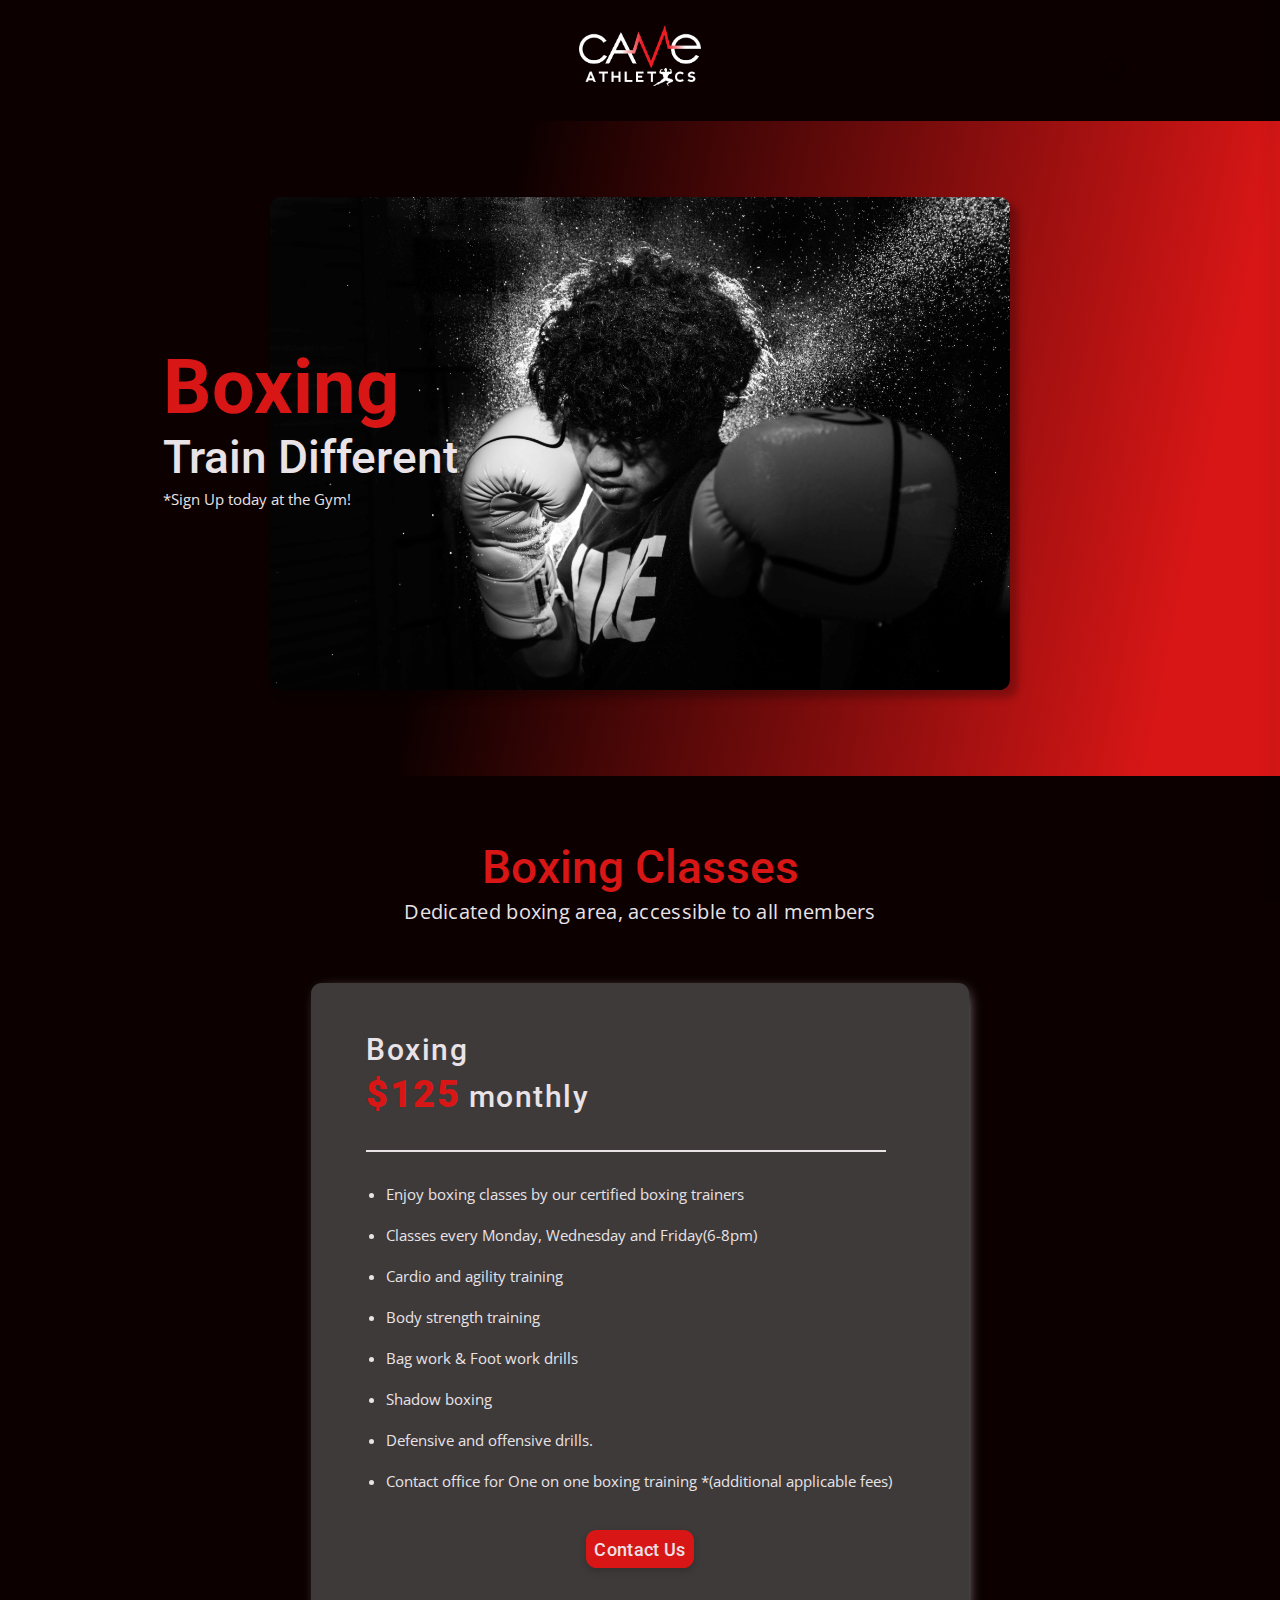
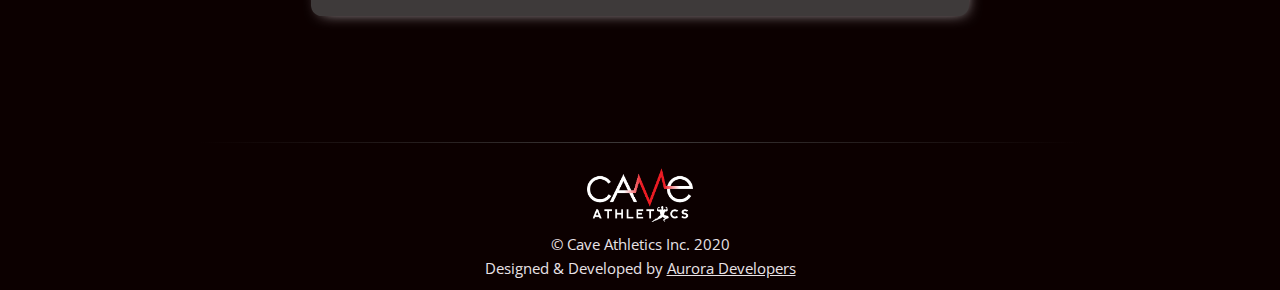
==== boxing.html @ 4abfabfd "Boxing page updated" ====
<!DOCTYPE html>
<html lang="en">
<head>
    <meta charset="UTF-8">
    <meta http-equiv="X-UA-Compatible" content="IE=edge">
    <meta name="viewport" content="width=device-width, initial-scale=1.0">
    <title>Cave Athletics: Boxing</title>
    <link rel="icon" type="image/png" href="./assets/images/logo/icon.png">

    <link rel="stylesheet" href="https://cdnjs.cloudflare.com/ajax/libs/font-awesome/5.15.3/css/all.min.css" integrity="sha512-iBBXm8fW90+nuLcSKlbmrPcLa0OT92xO1BIsZ+ywDWZCvqsWgccV3gFoRBv0z+8dLJgyAHIhR35VZc2oM/gI1w==" crossorigin="anonymous" referrerpolicy="no-referrer" />

    <link rel="stylesheet" href="./utility/main.css">
    <link rel="stylesheet" href="./navbar.css">
    <link rel="stylesheet" href="./footer.css">
    <link rel="stylesheet" href="./boxing.css">
</head>
<body>
    <!-- Navbar -->
    <nav id="navbar" class="navbar-container container container-flex-row container-span-width">
        <div class="logo-image-container container">
            <img src="./assets/images/logo/white_logo.png" alt="Cave Athletics Logo White" onclick="redirectHomePage()">
        </div>
  
        <div class="page-links-container container container-flex-row">
          <a href="/" class="inactive-link">Home</a>
          <a href="/plans.html" class="inactive-link">Plans</a>
          <a href="/personal-training.html" class="inactive-link">Personal Training</a>
          <a href="/boxing.html" class="active-link">Boxing</a>
          <a href="/gallery.html" class="inactive-link">Gallery</a>
          <a href="/contact.html" class="inactive-link">Contact Us</a>
          <a href="/faq.html" class="inactive-link">FAQs</a>
        </div>

        <div class="btn-container container">
            <button class="primary-btn">
                <a href="./plans.html">Sign Up</a>
            </button>
        </div>

        <div id="expand-nav-btn" class="side-nav-open-btn-container container">
            <button onclick="expand_side_nav()">
                <i class="fas fa-bars fa-2x"></i>
            </button>
        </div>
    </nav>

    <div class="sidenav-wrapping-container"></div>
    <div id="sidenav" class="sidenav-container container-flex-column container-span-width">
        <div class="logo-image-container container container-flex-row">
            <img src="./assets/images/logo/black_logo.png" alt="Cave Athletics Logo White">

            <div id="collapse-nav-btn" class="side-nav-close-btn-container container">
                <button onclick="collapse_side_nav()">
                    <i class="fas fa-times fa-lg"></i>
                </button>
            </div>
        </div>
  
        <div class="page-links-container container container-flex-column">
          <a href="/" class="active-link sub-heading text-shadow">Home</a>
          <a href="/plans.html" class="inactive-link sub-heading text-shadow">Plans</a>
          <a href="/personal-training.html" class="inactive-link sub-heading text-shadow">Personal Training</a>
          <a href="/boxing.html" class="inactive-link sub-heading text-shadow">Boxing</a>
          <a href="/gallery.html" class="inactive-link sub-heading text-shadow">Gallery</a>
          <a href="/contact.html" class="inactive-link sub-heading text-shadow">Contact Us</a>
          <a href="/faq.html" class="inactive-link sub-heading text-shadow">FAQs</a>
        </div>

        <div class="btn-container container">
            <button class="primary-btn">
                <a href="./plans.html" class="text-shadow sub-heading">Sign Up Today</a>
            </button>
        </div>
    </div>

    <!-- Main -->
    <main>
        <div class="tag-line-wrapping-container container">
            <div class="tag-line-container container container-parent container-span-width">
                <div class="image-container container">
                    <div class="tag-line container container container-flex-column">
                        <p class="big-heading-1 primary-color-text">Boxing</p>
                        <p class="heading">Train Different</p>
                        <p class="text-sub-heading">*Sign Up today at the Gym!</p>
                    </div>
                    <img src="./assets/images/boxing_1.jpg" alt="Personal Training Image">
                </div>
            </div>
        </div>

        <div class="pricing-container container container-parent container-span-width">
            <div class="heading-container container container-center">
                <p class="heading text-center primary-color-text">Boxing Classes</p>
                <p class="sub-heading text-center">Dedicated boxing area, accessible to all members</p>
            </div>

            <div class="price-container container container-parent container-clr-bg-secondary">
                <div class="heading-container container">
                    <p class="text-heading">Boxing</p>
                    <p class="text-heading">
                        <span class="primary-color-text">$125</span>
                        monthly
                    </p>
                </div>
                
                <hr>

                <div class="benefits-container container">
                    <ul>
                        <li class="text-sub-heading">
                            Enjoy boxing classes by our certified boxing trainers
                        </li>
                        <li class="text-sub-heading">
                            Classes every Monday, Wednesday and Friday(6-8pm)
                        </li>
                        <li class="text-sub-heading">
                            Cardio and agility training
                        </li>
                        <li class="text-sub-heading">
                            Body strength training
                        </li>
                        <li class="text-sub-heading">
                            Bag work & Foot work drills
                        </li>
                        <li class="text-sub-heading">
                            Shadow boxing
                        </li>
                        <li class="text-sub-heading">
                            Defensive and offensive drills.
                        </li>
                        <li class="text-sub-heading">
                            Contact office for One on one boxing training *(additional applicable fees)
                        </li>
                    </ul>
                    <button class="primary-btn">
                        <a href="./contact.html">Contact Us</a>
                    </button>
                </div>
            </div>
        </div>
    </main>

    <!-- Footer -->
    <footer>
        <div class="copyright-container container">
            <hr>
            <div class="logo-image-container container">
                <img src="./assets/images/logo/white_logo.png" alt="Cave Athletics Logo White">
            </div>
            <p class="text-sub-heading">
                © Cave Athletics Inc. 2020
            </p>
            <p class="text-sub-heading">
                Designed & Developed by
                <a href="https://www.auroradevelopers.com/" class="inactive-link" target="_blank">Aurora Developers</a>
            </p>
        </div>
    </footer>

    <!-- Script -->
    <Script></Script>
    <Script src="./navbar.js"></Script>

</body>
</html>
---- utility/main.css ----
/*===========
 Font Imports
===========*/
/* Roboto: Medium(500), Bold(700), Black(900) */
@import url('https://fonts.googleapis.com/css2?family=Roboto:wght@500;700;900&display=swap');

/* Raleway: Regular(400), Medium(500), Semi-bold(600), Bold(700) */
@import url('https://fonts.googleapis.com/css2?family=Raleway:wght@400;500;600;700&display=swap');

/* Open Sans: Light(300), Regular(400), Semi-Bold(600) */
@import url('https://fonts.googleapis.com/css2?family=Open+Sans:wght@300;400;600&display=swap');

/*=============
 Default Styles
=============*/
:root {
    font-size: 1.125em;
}

html {
    scroll-behavior: smooth;
}

*  {
    --clr-primary: #D91616;

    --clr-bg-primary: #0C0000;
    --clr-bg-secondary: #3E3A3A;

    --clr-txt-primary: var(--clr-primary);
    --clr-txt-secondary: #E9E3E7;

    --ff-primary: "Roboto", sans-serif;
    --ff-primary-medium: 500;
    --ff-primary-bold: 700;
    --ff-primary-black: 900;

    --ff-secondary: "Open Sans", serif; 
    --ff-secondary-light: 300;
    --ff-secondary-regular: 400;
    --ff-secondary-semi-bold: 600;

    --ff-nav: "Raleway", sans-serif;
    --ff-nav-regular: 400;
    --ff-nav-medium: 500;
    --ff-nav-semi-bold: 600;
    --ff-nav-bold: 700;

    color: var(--clr-txt-secondary);
}

*,
*::before,
*::after {
    box-sizing: border-box;
}

/* Extra small devices (phones, 250px and up) */
@media only screen and (min-width: 250px) {
    :root {
        font-size: 0.7em;
    }
}

/* Small devices (phones, 360px and up) */
@media only screen and (min-width: 360px) {
    :root {
        /* font-size: 0.59em; */
        font-size: 0.8em;
    }
}

/* Medium devices (tablets, 768px and up) */
@media only screen and (min-width: 768px) {
    :root {
        /* font-size: 0.63em; */
        font-size: 0.85em;
    }
}

/* Medium devices (landscape tablets, 992px and up) */
@media only screen and (min-width: 992px) {
    :root {
        /* font-size: 0.71em; */
        font-size: 0.95em;
    }
}

/* Large devices (laptops/desktops, 1200px and up) */
@media only screen and (min-width: 1200px) {
    :root {
        /* font-size: 0.79em; */
        font-size: 0.95em;
    }
}

/* Large devices (laptops/desktops, 1300px and up) */
@media only screen and (min-width: 1300px) {
    :root {
        /* font-size: 0.85em; */
        font-size: 1em;
    }
}

/* Extra large devices (large laptops and desktops, 1500px and up) */
@media only screen and (min-width: 1500px) {
    :root {
        /* font-size: 0.95em; */
        font-size: 1em;
    }
}

/* Extra large devices (large laptops and desktops, 1900px and up) */
@media only screen and (min-width: 1900px) {
    :root {
        font-size: 1em;
    }
}

/*---
 Tags
---*/
body {
    font-family: var(--ff-primary);
    font-weight: var(--ff-primary-medium);
    font-size: 1.3125rem;
    line-height: 1.6;

    background-color: var(--clr-bg-primary);
}

body,
h1,
h2,
h3,
p {
    margin: 0;
}

a {
    margin: 0.5rem 1.1rem;
    padding: 0.3em 0;
    /* padding-top: 0.3em;
    padding-bottom: 0.3em; */
    text-decoration: none;
}

a.active-link {
    position: relative;
    padding-bottom: 0;
    color: var(--clr-txt-primary);
}
 
a.inactive-link {
    position: relative;
    padding-bottom: 0;
    color: var(--clr-txt-secondary);
}

a.active-link::after,
a.inactive-link::after {
    content: '';
    position: absolute;
    left: 0;
    bottom: 0;
    width: 100%;
    height: 3px;
    border-radius: 3rem;
    background-color: var(--clr-txt-primary);

    transform: scaleX(0);
    transform-origin: right;
    transition: transform 270ms ease-in-out;
}

a.active-link:hover:after,
a.inactive-link:hover::after {
    transform: scaleX(1);
    transform-origin: left;
}

hr { 
    border: 0;
    margin: 5rem auto;
    width: 70%;
    height: 1px; 
    background-image: -webkit-linear-gradient(left, #ffffff, #f0f0f0, #a3a2a2, #f0f0f0, #ffffff);
}

button {
    cursor: pointer;
    height: fit-content;
    height: -moz-fit-content;
    padding: 0.35em;
    
    font-family: var(--ff-primary);
    font-weight: var(--ff-primary-medium);
    font-size: 1.2rem;
    letter-spacing: 0.02rem;
    
    color: var(--clr-txt-secondary);
    background-color: var(--clr-primary);
    
    border-radius: 0.7rem;
    border: 2px solid var(--clr-primary);
    box-shadow: 0 3px 7px rgb(0 0 0 / 20%);

    transition: all 230ms ease-in-out;
}

button a {
    margin: 0;
    padding: 0;
}

button:hover {
    box-shadow: 0 5px 11px rgb(0 0 0 / 30%);
}

@media only screen and (max-width: 400px) {
    button {
        font-size: 1rem;
    }
}

img {
    width: 100%;
    max-width: 100%;
    height: auto;
    max-height: 100%;
}

hr {
    margin: 5rem auto;
    width: 70%;
    height: 1px; 
    background-image: -webkit-linear-gradient(left, var(--clr-bg-primary), var(--clr-bg-secondary), var(--clr-bg-primary));
}

/*-------------
 Custom Classes
-------------*/
.text-shadow {
    text-shadow: 0 3px 7px rgb(0 0 0 / 15%);
}

.text-center {
    text-align: center;
    width: fit-content;
    width: -moz-fit-content;
    margin: auto;
}

.primary-color-text {
    color: var(--clr-primary)!important;
}

.big-heading-1 {
    font-family: var(--ff-primary);
    font-weight: var(--ff-primary-bold);
    font-size: 5rem;
}

.big-heading-2 {
    font-family: var(--ff-primary);
    font-weight: var(--ff-primary-bold);
    font-size: 8rem;
    line-height: 0.75;
}

.heading {
    font-family: var(--ff-primary);
    font-weight: var(--ff-primary-medium);
    font-size: 3rem;
    line-height: 1.2;
}

.sub-heading {
    font-family: var(--ff-secondary);
    font-weight: var(--ff-secondary-regular);
    font-size: 1.3rem;
    letter-spacing: 0.02rem;
    margin-top: 1rem;
}

.text-heading {
    font-family: var(--ff-primary);
    font-weight: var(--ff-primary-medium);
    font-size: 1.5rem;
    letter-spacing: 0.1rem;
    margin: auto;
}

.text-sub-heading {
    font-family: var(--ff-secondary);
    font-weight: var(--ff-secondary-regular);
    font-size: 1rem;
    margin-top: 1.1rem;
    margin-bottom: 1.1rem;
}

.container {
    height: auto;
    padding: 0.5em;
    margin: 0.5rem;
}

.container-parent {
    margin: 3rem 0;
}

@media only screen and (max-width: 768px) {
    .container-parent {
        margin: 1.5rem 0;
    }
}

.container-center {
    width: fit-content;
    width: -moz-fit-content;
    margin: auto;
}

.container-clr-bg-secondary {
    background-color: var(--clr-bg-secondary);
    
    border-radius: 0.7rem;
    box-shadow: 3px 3px 15px -7px var(--clr-txt-secondary);
}

.container-span-width {
    width: min(75%, 100rem);
    margin-right: auto!important;
    margin-left: auto!important;
}

@media only screen and (max-width: 1200px) {
    .container-span-width {
        width: min(85%, 100rem);
    }
}

@media only screen and (max-width: 768px) {
    .container-span-width {
        width: min(95%, 100rem);
    }
}

.container-flex-row {
    display: flex;
    flex-direction: row;
    justify-content: space-around;
    align-items: flex-start;
}

.container-flex-column {
    display: flex;
    flex-direction: column;
    justify-content: center;
    align-items: flex-start;
}

.container-grid {
    display: grid;
    place-items: center;
    justify-content: space-around;
    grid-template-columns: 50% 50%;
    grid-template-rows: auto auto auto auto;
    column-gap: 2.5rem;
    row-gap: 3rem;
}

.primary_color_gradient_text {
    background: linear-gradient(to left, var(--clr-primary), var(--clr-txt-secondary));
    -webkit-background-clip: text;
    -webkit-text-fill-color: transparent;
}

.primary-btn {
    color: var(--clr-txt-secondary);
    background: var(--clr-primary);
    border-color: var(--clr-primary);
}

.secondary-btn {
    color: var(--clr-txt-secondary);
    background: var(--clr-bg-secondary);
    border-color: var(--clr-bg-secondary);
}
---- navbar.css ----
/*==============
Nabar Container
==============*/
.navbar-container {
    position: relative;

    padding-top: 0;
    padding-bottom: 0;
    margin: 0.5rem 0;
    justify-content: space-between;
    align-items: center;
    height: auto;

    transition: height 400ms ease-in-out;
}

.navbar-container .logo-image-container {
    width: 11%;
}

.navbar-container .page-links-container a {
    width: max-content;
}

.navbar-container .page-links-container a,
.sidenav-container .page-links-container a {
    font-family: var(--ff-nav);
    font-weight: var(--ff-nav-semi-bold);
}

.navbar-container .btn-container button > a,
.sidenav-container .btn-container button > a {
    font-family: var(--ff-nav);
    font-weight: var(--ff-nav-bold);
}

.navbar-container .side-nav-open-btn-container {
    position: absolute;
    right: 0;
}

.navbar-container .side-nav-open-btn-container,
.navbar-container .side-nav-close-btn-container {
    display: none;
    margin-left: 0;
    margin-right: 0;
    padding-left: 0;
    padding-right: 0;
}

.navbar-container .side-nav-open-btn-container button {
    background-color: transparent;
    border: none;
}

@media only screen and (max-width: 1550px) {
    .navbar-container .btn-container {
        display: none;
    }
}

@media only screen and (max-width: 1350px) {
    .navbar-container .page-links-container {
        display: none;
    }
    .navbar-container .logo-image-container {
        width: 15%;
        margin-left: auto;
        margin-right: auto;
    }
    .navbar-container .side-nav-open-btn-container {
        display: block;
    }
}

@media only screen and (max-width: 1024px) {
    .navbar-container .logo-image-container {
        width: 17%;
    }
}

@media only screen and (max-width: 768px) {
    .navbar-container .logo-image-container {
        width: 20%;
    }
}

@media only screen and (max-width: 550px) {
    .navbar-container .logo-image-container {
        width: 25%;
    }
}

@media only screen and (max-width: 411px) {
    .navbar-container .logo-image-container {
        width: 33%;
    }
}

/*===============
Sidenav Container
===============*/
.sidenav-wrapping-container {
    height: 100%;
    width: 0;
    position: fixed;
    z-index: 1;
    top: 0;
    right: 0;

    background-color: var(--clr-txt-primary);
    transition: all 0.5s;
}

.sidenav-container {
    height: 100%;
    width: 0;
    position: fixed;
    z-index: 1;
    top: 0;
    right: 0;

    align-items: flex-start;
    justify-content: flex-start;

    background-color: var(--clr-txt-secondary);
    box-shadow: -7px -7px 13px 1px rgb(0 0 0 / 30%);
    transition: all 0.7s;
}

.sidenav-container .logo-image-container {
    justify-content: space-between;
    align-items: center;
    margin-left: 1.55rem;
    margin-right: 1.55rem;
}

.sidenav-container .logo-image-container img {
    width: 20%;
}

.sidenav-container .side-nav-close-btn-container {
    margin-left: 0;
    margin-right: 0;
    padding-left: 0;
    padding-right: 0;
}

.sidenav-container .side-nav-close-btn-container button {
    border-radius: 0.5rem;
}

.sidenav-container .page-links-container {
    justify-content: space-evenly;
}

.sidenav-container .page-links-container a {
    width: max-content;
    color: var(--clr-bg-secondary);
    font-family: var(--ff-primary);
    font-weight: var(--ff-primary-bold);
}

.sidenav-container .page-links-container a,
.sidenav-container .page-links-container a.sub-heading {
    margin-top: 0.3rem;
    margin-bottom: 0.3rem;
}

.sidenav-container .btn-container {
    margin: 1rem;
    margin-top: 0;
}

.sidenav-container .btn-container button {
    width: max-content;
}

.sidenav-container .btn-container button a {
    font-family: var(--ff-primary);
}

@media only screen and (max-width: 1350px) {
    .sidenav-container .logo-image-container img {
        width: 15%;
    }
}

@media only screen and (max-width: 1024px) {
    .sidenav-container .logo-image-container img {
        width: 17%;
    }
}

@media only screen and (max-width: 768px) {
    .sidenav-container .logo-image-container img {
        width: 20%;
    }
}

@media only screen and (max-width: 550px) {
    .sidenav-container .logo-image-container img {
        width: 25%;
    }
}

@media only screen and (max-width: 411px) {
    .sidenav-container .logo-image-container img {
        width: 33%;
    }
}
---- footer.css ----
/*==================
Copy Right Container
==================*/
.copyright-container {
    width: fit-content;
    width: -moz-fit-content;
    margin: auto;
}

.copyright-container hr {
    margin-top: 1rem;
    margin-bottom: 1rem;
}

.copyright-container .logo-image-container,
.copyright-container p {
    width: fit-content;
    width: -moz-fit-content;
    margin: auto;
}

.copyright-container .logo-image-container {
    width: 10%;
    margin: auto;
    padding-bottom: 0;
}

.copyright-container p a{
    margin-left: 0;
    margin-right: 0;
    text-decoration: underline;
}

.copyright-container p a:hover{
    text-decoration: none;
}

.copyright-container p a::after{
    height: 1px;
}

@media only screen and (max-width: 1024px) {
    .copyright-container .logo-image-container {
        width: 15%;
    }
}

@media only screen and (max-width: 768px) {
    .copyright-container .logo-image-container {
        width: 20%;
    }
}

@media only screen and (max-width: 550px) {
    .copyright-container .logo-image-container {
        width: 23%;
    }
}

@media only screen and (max-width: 411px) {
    .copyright-container .logo-image-container {
        width: 27%;
    }
}
---- boxing.css ----
/*================
Tag Line Container
================*/
.tag-line-wrapping-container {
    background: linear-gradient(101.77deg, var(--clr-bg-primary) 37%, var(--clr-primary)90.9%);
    background-blend-mode: screen;

    margin-left: 0;
    margin-right: 0;
}

.tag-line-container .image-container {
    position: relative;
    width: 80%;
    padding-left: 0;
    padding-right: 0;
    margin: 0 auto;
}

.tag-line-container .image-container img {
    width: 100%;
    border-radius: 0.7rem;
    box-shadow: 7px 7px 7px 1px rgba(0, 0, 0, 0.25);
}

.tag-line-container .tag-line {
    position: absolute;
    left: -14.5%;
    top: 35%;
    margin: 0;
    padding: 0;
}

.tag-line-container .tag-line .big-heading-1 {
    line-height: 1.15;
}

.tag-line-container .tag-line .text-sub-heading {
    margin-top: 0.1rem;
}

.tag-line-container .tag-line .btn-container {
    margin: 1rem 0;
    padding-left: 0;
    padding-right: 0;
}

.tag-line-container .tag-line .btn-container button {
    margin-right: 1.3rem;
}

@media only screen and (max-width: 1500px) {
    .tag-line-container .image-container .tag-line {
        top: 30%
    }
}

@media only screen and (max-width: 1200px) {
    .tag-line-wrapping-container {
        background: linear-gradient(101.77deg, var(--clr-bg-primary) 30%, var(--clr-primary)95.9%);
    }

    .tag-line-container .image-container .tag-line .big-heading-1 {
        font-size: 3.9rem;
    }

    .tag-line-container .image-container .tag-line .big-heading-2 {
        font-size: 6.3rem;
    }
}

@media only screen and (max-width: 1024px) {
    .tag-line-container .image-container .tag-line {
        top: 27%
    }

    .tag-line-container .image-container {
        position: static;
    }

    .tag-line-container .tag-line {
        position: static;
        left: 0;
        margin: 0.5rem;
        padding: 0.5em;
    }
}

@media only screen and (max-width: 768px) {   
    .tag-line-wrapping-container {
        background: linear-gradient(101.77deg, var(--clr-bg-primary) 30%, var(--clr-primary)100.9%);
    }

    .tag-line-container .image-container {
        width: 90%;
    }

    .tag-line-container .image-container .tag-line {
        left: 5%;
    }
}

@media only screen and (max-width: 550px) {
    .tag-line-container .tag-line .big-heading-1 {
        font-size: 3.7rem;
    }

    .tag-line-container .tag-line .big-heading-2 {
        font-size: 6.1rem;
    }

    .tag-line-container .tag-line .heading {
        font-size: 2.5rem;
    }
 }

/*===============
Pricing Container
===============*/
.pricing-container .heading-container .sub-heading {
    margin-top: 0;
}

.pricing-container .price-container {
    width: 60%;
    padding: 2em;
    margin-left: auto;
    margin-right: auto;
}

.pricing-container .price-container .heading-container .text-heading {
    font-size: 2rem;
    line-height: 1.3;
}

.pricing-container .price-container .heading-container .text-heading .primary-color-text {
    font-size: 2.5rem;
    font-weight: var(--ff-primary-black);
}

.pricing-container .price-container hr {
    width: 90%;
    height: 2.1px;
    background-image: none;
    margin: 2rem 1rem;
    background-color: var(--clr-txt-secondary);
}

.pricing-container .price-container .heading-container,
.pricing-container .price-container .benefits-container {
    margin-left: 1rem;
    margin-right: 1rem;
    padding: 0;
}

.pricing-container .price-container .benefits-container ul {
    padding: 1em;
    padding-top: 0;
    margin: 0;
}

.pricing-container .price-container .primary-btn {
    display: block;
    margin-left: auto;
    margin-right: auto;
}

@media only screen and (max-width: 1500px) {   
    .pricing-container .price-container {
        width: 70%;
    }
}

@media only screen and (max-width: 1024px) {   
    .pricing-container .price-container {
        width: 80%;
        padding: 1em;
    }
}

@media only screen and (max-width: 768px) {   
    .pricing-container .price-container {
        width: 90%;
    }

    .price-container .price-container .benefits-container ul {
        padding-left: 0.75em;
        padding-right: 0.75em;
    }
}

@media only screen and (max-width: 411px) {   
    .price-container .price-container .benefits-container ul {
        padding-left: 0.5em;
        padding-right: 0.5em;
    }
}
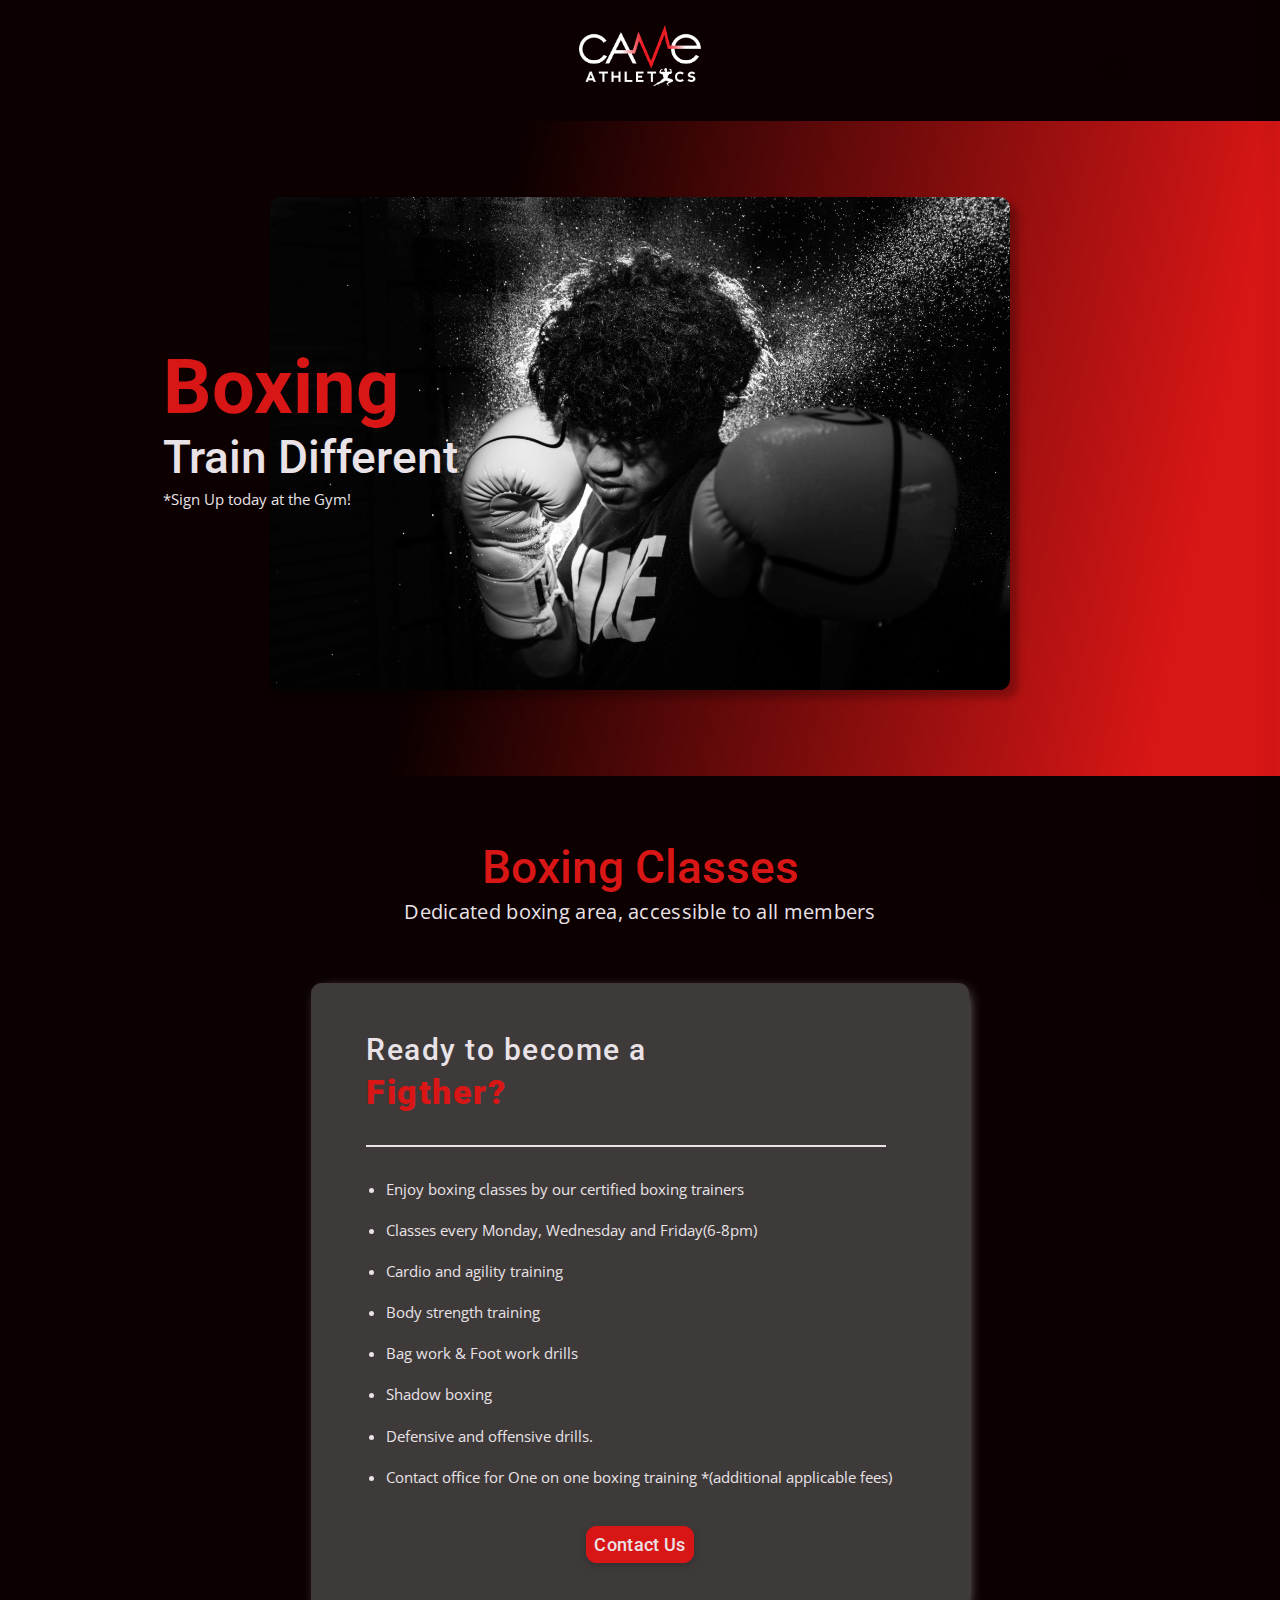
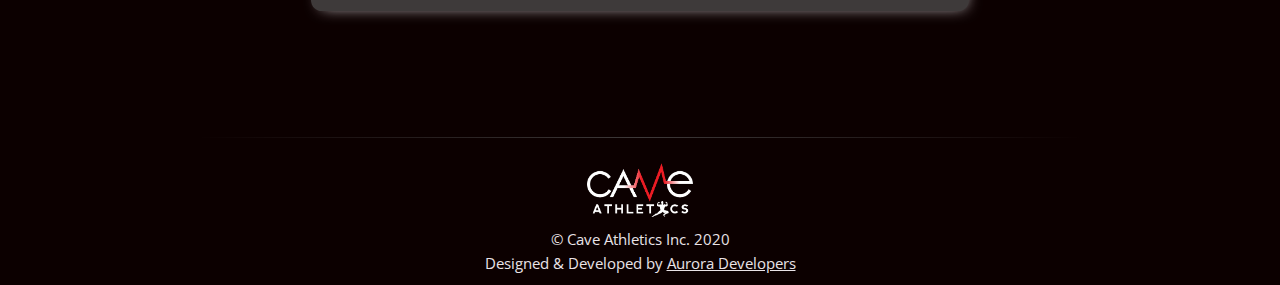
==== commit d68461ec: "Meta Tags updated for SEO. Boxing page price container refactored to remove price." ====
--- a/boxing.html
+++ b/boxing.html
@@ -4,6 +4,9 @@
     <meta charset="UTF-8">
     <meta http-equiv="X-UA-Compatible" content="IE=edge">
     <meta name="viewport" content="width=device-width, initial-scale=1.0">
+    <meta name="description" content="Enjoy Boxing Classes by our Certified Boxing Trainers">
+    <meta name="keywords" content="24/7 Gym, Gym in Delta, Gym near me, Gym, Best Gym, Best gym equipment">
+    <meta name=”robots” content="index, follow">
     <title>Cave Athletics: Boxing</title>
     <link rel="icon" type="image/png" href="./assets/images/logo/icon.png">
 
@@ -96,10 +99,9 @@
 
             <div class="price-container container container-parent container-clr-bg-secondary">
                 <div class="heading-container container">
-                    <p class="text-heading">Boxing</p>
+                    <p class="text-heading">Ready to become a</p>
                     <p class="text-heading">
-                        <span class="primary-color-text">$125</span>
-                        monthly
+                        <span class="primary-color-text">Figther?</span>
                     </p>
                 </div>
                 
--- a/boxing.css
+++ b/boxing.css
@@ -134,7 +134,7 @@
 }
 
 .pricing-container .price-container .heading-container .text-heading .primary-color-text {
-    font-size: 2.5rem;
+    font-size: 2.25rem;
     font-weight: var(--ff-primary-black);
 }
 
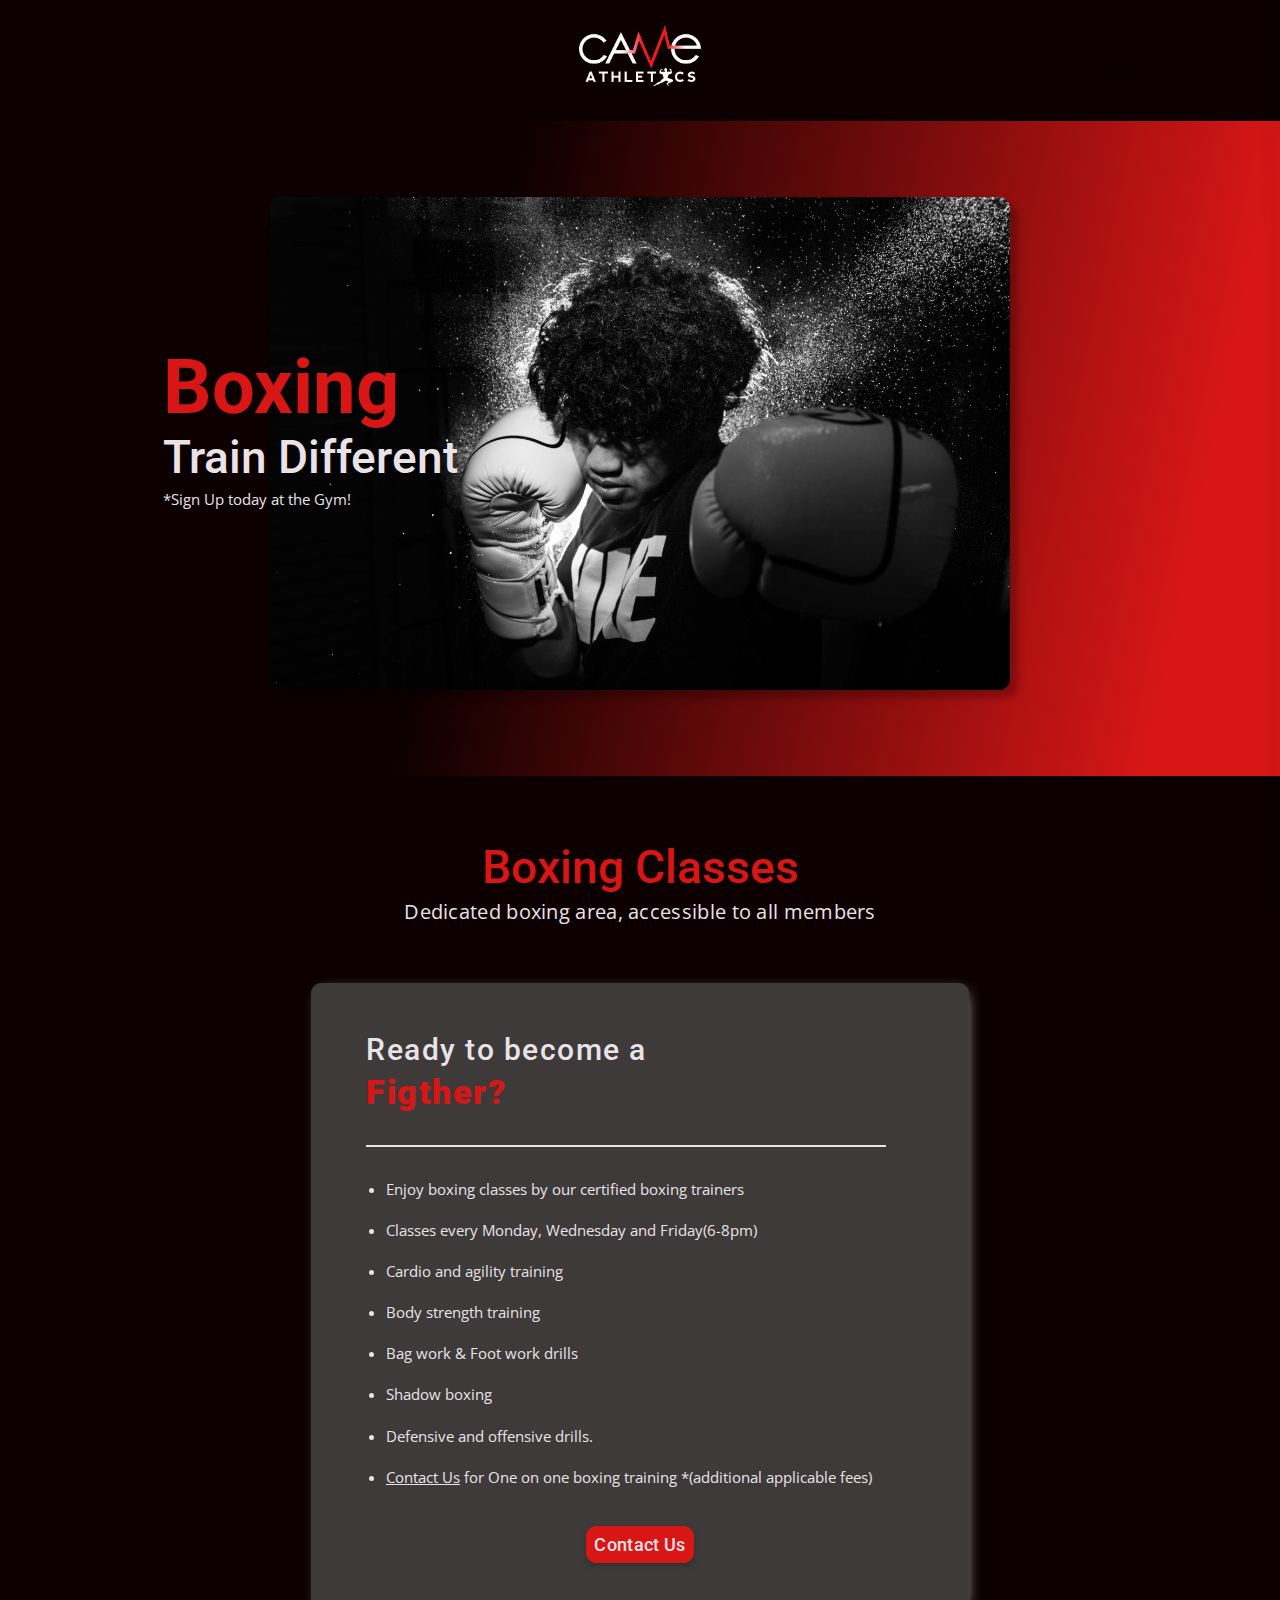
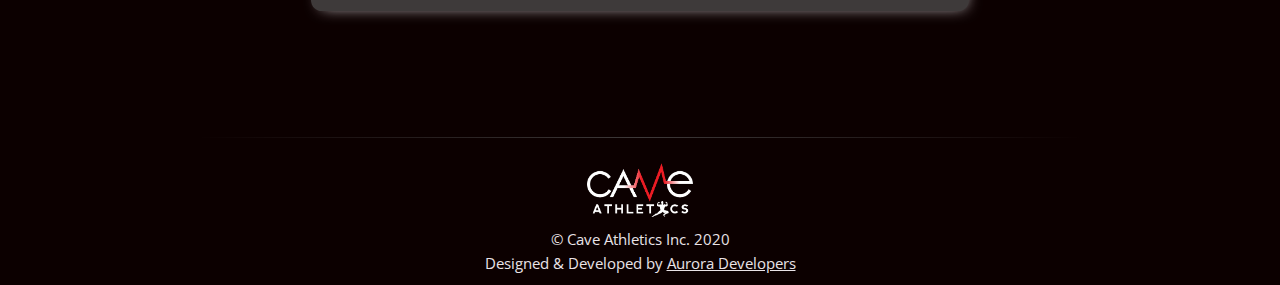
==== commit a8b3943f: "Boxing page contact us page link added" ====
--- a/boxing.html
+++ b/boxing.html
@@ -131,7 +131,8 @@
                             Defensive and offensive drills.
                         </li>
                         <li class="text-sub-heading">
-                            Contact office for One on one boxing training *(additional applicable fees)
+                            <a href="./contact.html">Contact Us</a>
+                            for One on one boxing training *(additional applicable fees)
                         </li>
                     </ul>
                     <button class="primary-btn">
--- a/boxing.css
+++ b/boxing.css
@@ -159,6 +159,11 @@
     margin: 0;
 }
 
+.pricing-container .price-container .benefits-container ul li.text-sub-heading a {
+    margin: 0;
+    text-decoration: underline;
+}
+
 .pricing-container .price-container .primary-btn {
     display: block;
     margin-left: auto;
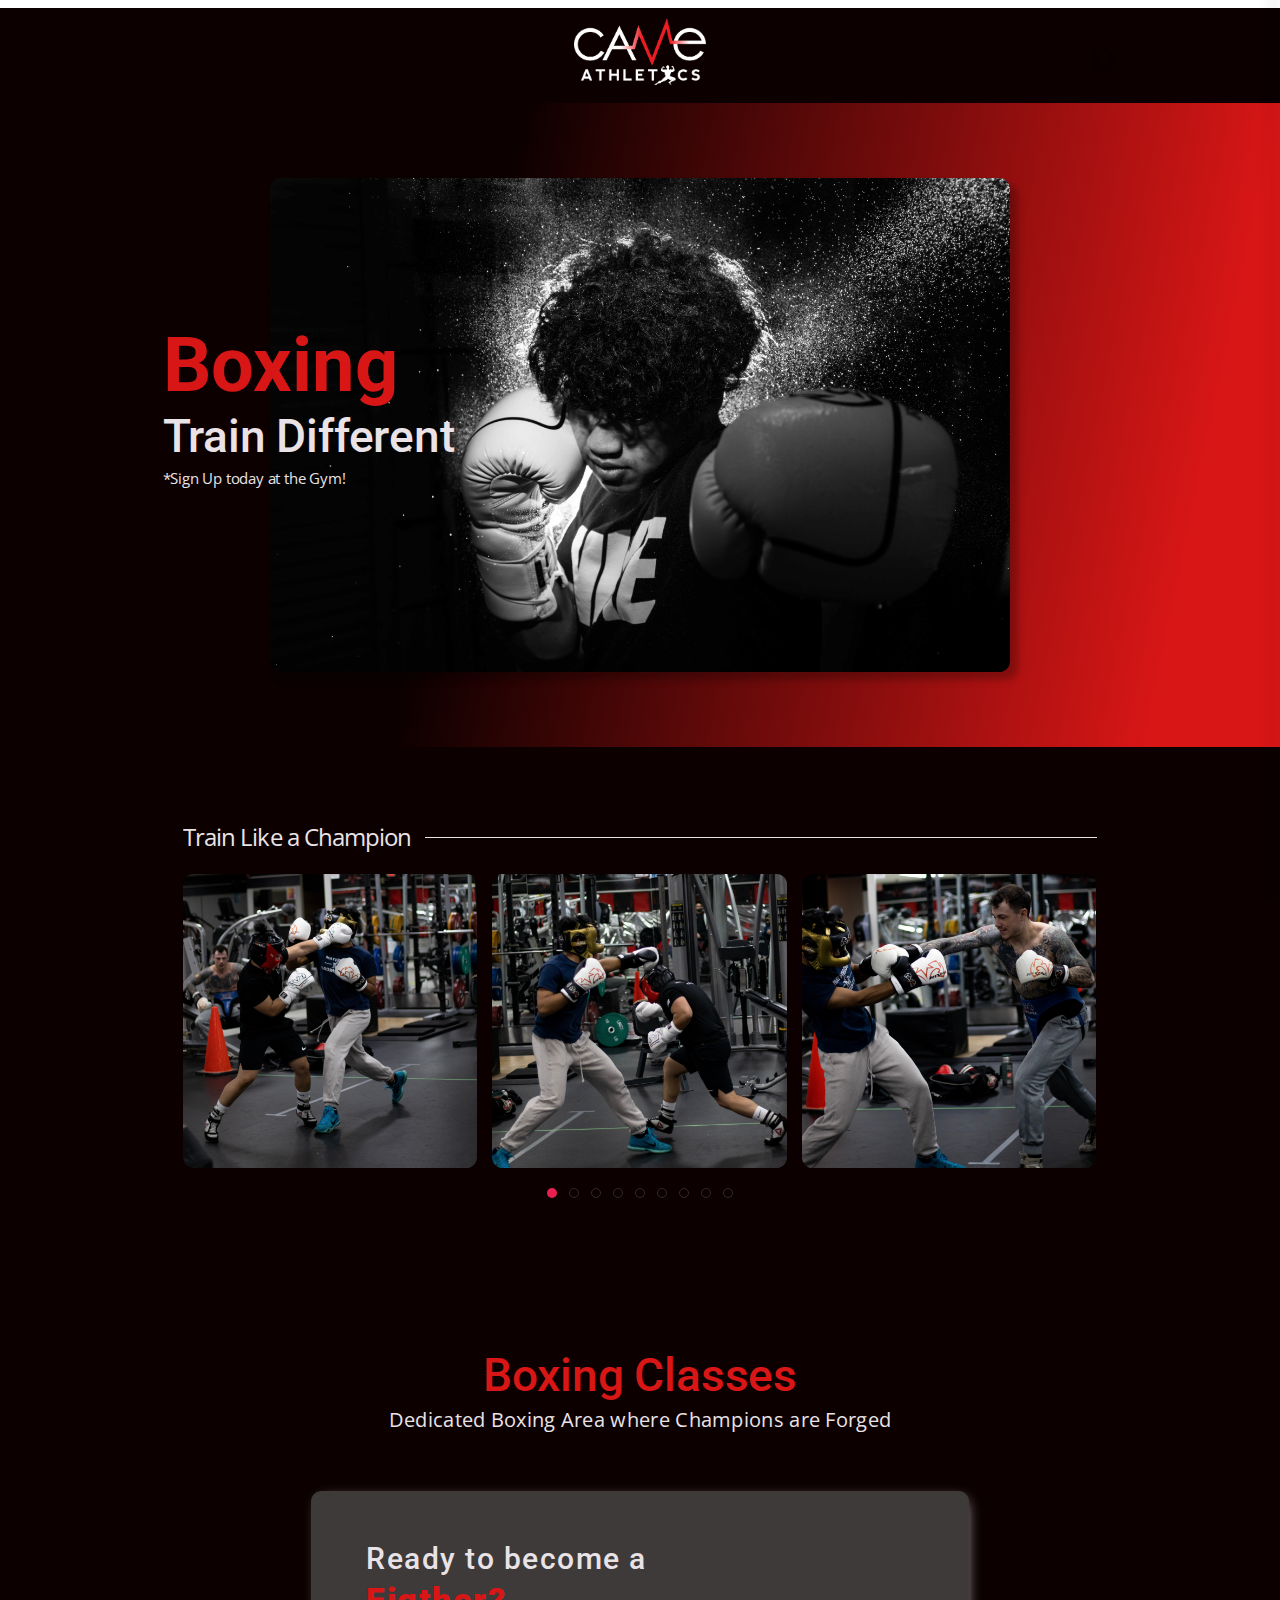
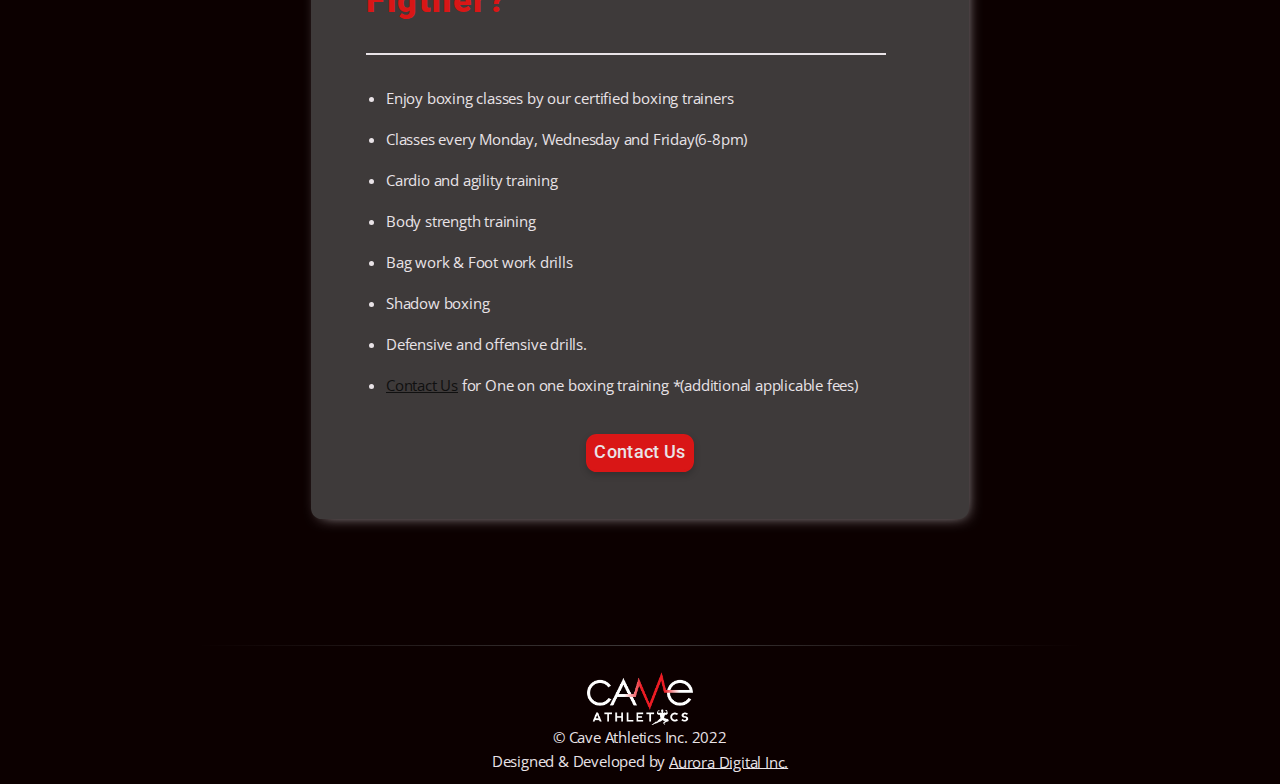
==== commit 29689f9a: "Cave store now in production" ====
--- a/boxing.html
+++ b/boxing.html
@@ -7,10 +7,18 @@
     <meta name="description" content="Enjoy Boxing Classes by our Certified Boxing Trainers">
     <meta name="keywords" content="24/7 Gym, Gym in Delta, Gym near me, Gym, Best Gym, Best gym equipment">
     <meta name=”robots” content="index, follow">
-    <title>Cave Athletics: Boxing</title>
+    <title>Cave Athletics | Boxing</title>
     <link rel="icon" type="image/png" href="./assets/images/logo/icon.png">
 
     <link rel="stylesheet" href="https://cdnjs.cloudflare.com/ajax/libs/font-awesome/5.15.3/css/all.min.css" integrity="sha512-iBBXm8fW90+nuLcSKlbmrPcLa0OT92xO1BIsZ+ywDWZCvqsWgccV3gFoRBv0z+8dLJgyAHIhR35VZc2oM/gI1w==" crossorigin="anonymous" referrerpolicy="no-referrer" />
+
+    <link rel="stylesheet" href="./utility/boxing-carousel/css/normalize.min.css" />
+    <link rel="stylesheet" href="./utility/boxing-carousel/css/pr.animation.css" />
+    <link rel="stylesheet" href="./utility/boxing-carousel/css/owl.carousel.min.css" />
+    <link rel="stylesheet" href="./utility/boxing-carousel/css/uikit.min.css" />
+    <link rel="stylesheet" href="./utility/boxing-carousel/css/fonts.css" />
+    <link rel="stylesheet" href="./utility/boxing-carousel/css/pixeicons.css" />
+    <link rel="stylesheet" href="./utility/boxing-carousel/css/style.css" />
 
     <link rel="stylesheet" href="./utility/main.css">
     <link rel="stylesheet" href="./navbar.css">
@@ -26,12 +34,13 @@
   
         <div class="page-links-container container container-flex-row">
           <a href="/" class="inactive-link">Home</a>
-          <a href="/plans.html" class="inactive-link">Plans</a>
+          <!-- <a href="/plans.html" class="inactive-link">Plans</a> -->
           <a href="/personal-training.html" class="inactive-link">Personal Training</a>
           <a href="/boxing.html" class="active-link">Boxing</a>
           <a href="/gallery.html" class="inactive-link">Gallery</a>
           <a href="/contact.html" class="inactive-link">Contact Us</a>
           <a href="/faq.html" class="inactive-link">FAQs</a>
+          <a href="/store.html" class="inactive-link">Store</a>
         </div>
 
         <div class="btn-container container">
@@ -61,12 +70,13 @@
   
         <div class="page-links-container container container-flex-column">
           <a href="/" class="active-link sub-heading text-shadow">Home</a>
-          <a href="/plans.html" class="inactive-link sub-heading text-shadow">Plans</a>
+          <!-- <a href="/plans.html" class="inactive-link sub-heading text-shadow">Plans</a> -->
           <a href="/personal-training.html" class="inactive-link sub-heading text-shadow">Personal Training</a>
           <a href="/boxing.html" class="inactive-link sub-heading text-shadow">Boxing</a>
           <a href="/gallery.html" class="inactive-link sub-heading text-shadow">Gallery</a>
           <a href="/contact.html" class="inactive-link sub-heading text-shadow">Contact Us</a>
           <a href="/faq.html" class="inactive-link sub-heading text-shadow">FAQs</a>
+          <a href="/store.html" class="inactive-link sub-heading text-shadow">Store</a>
         </div>
 
         <div class="btn-container container">
@@ -86,7 +96,49 @@
                         <p class="heading">Train Different</p>
                         <p class="text-sub-heading">*Sign Up today at the Gym!</p>
                     </div>
-                    <img src="./assets/images/boxing_1.jpg" alt="Personal Training Image">
+                    <img src="./assets/images/boxing/boxing-tag-line-img.jpg" alt="Personal Training Image">
+                </div>
+            </div>
+        </div>
+
+        <div class="carousel-wrapping-container container">
+            <div class="carousel-container container container-parent container-span-width">
+                <h5 id="carousel" class="uk-heading-line uk-h4"><span>Train Like a Champion</span></h5>
+                <div data-uk-slider="">
+                    <div class="uk-position-relative uk-visible-toggle uk-light">
+                        <ul class="uk-slider-items uk-grid uk-grid-small uk-child-width-1-3@s">
+                            <li>
+                                <div class="image pr__image__cover pr__ratio__square" data-src="assets/images/boxing/1.jpg" data-uk-img=""></div>
+                            </li>
+                            <li>
+                                <div class="image pr__image__cover pr__ratio__square" data-src="assets/images/boxing/2.jpg" data-uk-img=""></div>
+                            </li>
+                            <li>
+                                <div class="image pr__image__cover pr__ratio__square" data-src="assets/images/boxing/3.jpg" data-uk-img=""></div>
+                            </li>
+                            <li>
+                                <div class="image pr__image__cover pr__ratio__square" data-src="assets/images/boxing/4.jpg" data-uk-img=""></div>
+                            </li>
+                            <li>
+                                <div class="image pr__image__cover pr__ratio__square" data-src="assets/images/boxing/5.jpg" data-uk-img=""></div>
+                            </li>
+                            <li>
+                                <div class="image pr__image__cover pr__ratio__square" data-src="assets/images/boxing/6.jpg" data-uk-img=""></div>
+                            </li>
+                            <li>
+                                <div class="image pr__image__cover pr__ratio__square" data-src="assets/images/boxing/7.jpg" data-uk-img=""></div>
+                            </li>
+                            <li>
+                                <div class="image pr__image__cover pr__ratio__square" data-src="assets/images/boxing/8.jpg" data-uk-img=""></div>
+                            </li>
+                            <li>
+                                <div class="image pr__image__cover pr__ratio__square" data-src="assets/images/boxing/9.jpg" data-uk-img=""></div>
+                            </li>
+                        </ul> 
+                        <a class="uk-position-center-left uk-position-small uk-hidden-hover" href="#" data-uk-slidenav-previous="" data-uk-slider-item="previous"></a>
+                        <a class="uk-position-center-right uk-position-small uk-hidden-hover" href="#" data-uk-slidenav-next="" data-uk-slider-item="next"></a>
+                    </div>
+                    <ul class="uk-slider-nav uk-dotnav uk-flex-center uk-margin"></ul>
                 </div>
             </div>
         </div>
@@ -94,7 +146,7 @@
         <div class="pricing-container container container-parent container-span-width">
             <div class="heading-container container container-center">
                 <p class="heading text-center primary-color-text">Boxing Classes</p>
-                <p class="sub-heading text-center">Dedicated boxing area, accessible to all members</p>
+                <p class="sub-heading text-center">Dedicated Boxing Area where Champions are Forged</p>
             </div>
 
             <div class="price-container container container-parent container-clr-bg-secondary">
@@ -151,17 +203,24 @@
                 <img src="./assets/images/logo/white_logo.png" alt="Cave Athletics Logo White">
             </div>
             <p class="text-sub-heading">
-                © Cave Athletics Inc. 2020
+                © Cave Athletics Inc. 2022
             </p>
             <p class="text-sub-heading">
                 Designed & Developed by
-                <a href="https://www.auroradevelopers.com/" class="inactive-link" target="_blank">Aurora Developers</a>
+                <a href="https://www.auroradigital.info/" class="inactive-link" target="_blank">Aurora Digital Inc.</a>
             </p>
         </div>
     </footer>
 
     <!-- Script -->
     <Script></Script>
+    <script src="./utility/boxing-carousel/js/jquery.min.js"></script>
+    <script src="./utility/boxing-carousel/js/anime.min.js"></script>
+    <script src="./utility/boxing-carousel/js/pr.animation.js"></script>
+    <script src="./utility/boxing-carousel/js/uikit.min.js"></script>
+    <script src="./utility/boxing-carousel/js/owl.carousel.min.js"></script>
+    <script src="./utility/boxing-carousel/js/validate.js"></script>
+    <script src="./utility/boxing-carousel/js/main.js"></script>
     <Script src="./navbar.js"></Script>
 
 </body>
--- a/utility/boxing-carousel/css/fonts.css
+++ b/utility/boxing-carousel/css/fonts.css
@@ -0,0 +1,46 @@
+/* Trade Gothic */
+@font-face {
+    font-family: 'Trade Gothic';
+    src: url('../fonts/Trade_Gothic/tradegothic-light.woff2') format('woff2'),
+        url('../fonts/Trade_Gothic/tradegothic-light.woff') format('woff');
+    font-weight: 300;
+    font-style: normal;
+}
+@font-face {
+    font-family: 'Trade Gothic';
+    src: url('../fonts/Trade_Gothic/tradegothic.woff2') format('woff2'),
+         url('../fonts/Trade_Gothic/tradegothic.woff') format('woff');
+    font-weight: 400;
+    font-style: normal;
+}
+@font-face {
+    font-family: 'Trade Gothic';
+    src: url('../fonts/Trade_Gothic/tradegothic-bold.woff2') format('woff2'),
+         url('../fonts/Trade_Gothic/tradegothic-bold.woff') format('woff');
+    font-weight: 700;
+    font-style: normal;
+}
+
+/* ITC Avant Grand Pro */
+
+@font-face {
+    font-family: 'Avant Grade';
+    src: url('../fonts/Avant_Grade/AvantGarde-Light.woff2') format('woff2'),
+        url('../fonts/Avant_Grade/AvantGarde-Light.woff') format('woff');
+    font-weight: 300;
+    font-style: normal;
+}
+@font-face {
+    font-family: 'Avant Grade';
+    src: url('../fonts/Avant_Grade/AvantGarde-Book.woff') format('woff2'),
+        url('../fonts/Avant_Grade/AvantGarde-Book.woff') format('woff');
+    font-weight: 400;
+    font-style: normal;
+}
+@font-face {
+    font-family: 'Avant Grade';
+    src: url('../fonts/Avant_Grade/AvantGarde-Bold.woff2') format('woff2'),
+        url('../fonts/Avant_Grade/AvantGarde-Bold.woff') format('woff');
+    font-weight: 700;
+    font-style: normal;
+}--- a/utility/boxing-carousel/css/pixeicons.css
+++ b/utility/boxing-carousel/css/pixeicons.css
@@ -0,0 +1,789 @@
+@font-face {
+  font-family: 'Pixeicons';
+  src:  url('../fonts/Pixeicons/Main/Pixeicons.eot?4ts25x');
+  src:  url('../fonts/Pixeicons/Main/Pixeicons.eot?4ts25x#iefix') format('embedded-opentype'),
+    url('../fonts/Pixeicons/Main/Pixeicons.ttf?4ts25x') format('truetype'),
+    url('../fonts/Pixeicons/Main/Pixeicons.woff?4ts25x') format('woff'),
+    url('../fonts/Pixeicons/Main/Pixeicons.svg?4ts25x#Pixeicons') format('svg');
+  font-weight: 400;
+  font-style: normal;
+}
+
+@font-face {
+  font-family: 'Pixeicons';
+  src:  url('../fonts/Pixeicons/Brands/Pixeicons.eot?4ts25x');
+  src:  url('../fonts/Pixeicons/Brands/Pixeicons.eot?4ts25x#iefix') format('embedded-opentype'),
+    url('../fonts/Pixeicons/Brands/Pixeicons.ttf?4ts25x') format('truetype'),
+    url('../fonts/Pixeicons/Brands/Pixeicons.woff?4ts25x') format('woff'),
+    url('../fonts/Pixeicons/Brands/Pixeicons.svg?4ts25x#Pixeicons') format('svg');
+  font-weight: 700;
+  font-style: normal;
+}
+
+@font-face {
+  font-family: 'Pixeicons';
+  src:  url('../fonts/Pixeicons/Line/Pixeicons.eot?4ts25x');
+  src:  url('../fonts/Pixeicons/Line/Pixeicons.eot?4ts25x#iefix') format('embedded-opentype'),
+    url('../fonts/Pixeicons/Line/Pixeicons.ttf?4ts25x') format('truetype'),
+    url('../fonts/Pixeicons/Line/Pixeicons.woff?4ts25x') format('woff'),
+    url('../fonts/Pixeicons/Line/Pixeicons.svg?4ts25x#Pixeicons') format('svg');
+  font-weight: 300;
+  font-style: normal;
+}
+
+[class^="icon pr-"],
+[class*="icon pr-"] {
+  /* use !important to prevent issues with browser extensions that change fonts */
+  font-family: 'Pixeicons';
+  speak: none;
+  font-style: normal;
+  font-weight: 400;
+  font-variant: normal;
+  text-transform: none;
+  line-height: 1;
+
+  /* Better Font Rendering =========== */
+  -webkit-font-smoothing: antialiased;
+  -moz-osx-font-smoothing: grayscale;
+}
+
+[class^="icon pr-logo-"],
+[class*="icon pr-logo-"] {
+  font-family: 'Pixeicons';
+  font-weight: 700;
+}
+
+[class^="icon pr-line-"],
+[class*="icon pr-line-"] {
+  font-family: 'Pixeicons';
+  font-weight: 300;
+}
+
+
+/* Main */
+.pr-alarm:before {
+  content: "\e900";
+}
+.pr-apartment:before {
+  content: "\e901";
+}
+.pr-arrow-down-circle:before {
+  content: "\e902";
+}
+.pr-arrow-down:before {
+  content: "\e903";
+}
+.pr-arrow-left-circle:before {
+  content: "\e904";
+}
+.pr-arrow-left:before {
+  content: "\e905";
+}
+.pr-arrow-right-circle:before {
+  content: "\e906";
+}
+.pr-arrow-right:before {
+  content: "\e907";
+}
+.pr-arrow-up-circle:before {
+  content: "\e908";
+}
+.pr-arrow-up:before {
+  content: "\e909";
+}
+.pr-bicycle:before {
+  content: "\e90a";
+}
+.pr-bold:before {
+  content: "\e90b";
+}
+.pr-book:before {
+  content: "\e90c";
+}
+.pr-bookmark:before {
+  content: "\e90d";
+}
+.pr-briefcase:before {
+  content: "\e90e";
+}
+.pr-bubble:before {
+  content: "\e90f";
+}
+.pr-bug:before {
+  content: "\e910";
+}
+.pr-bullhorn:before {
+  content: "\e911";
+}
+.pr-bus:before {
+  content: "\e912";
+}
+.pr-calendar-full:before {
+  content: "\e913";
+}
+.pr-camera-video:before {
+  content: "\e914";
+}
+.pr-camera:before {
+  content: "\e915";
+}
+.pr-car:before {
+  content: "\e916";
+}
+.pr-cart:before {
+  content: "\e917";
+}
+.pr-chart-bars:before {
+  content: "\e918";
+}
+.pr-checkmark-circle:before {
+  content: "\e919";
+}
+.pr-chevron-down-circle:before {
+  content: "\e91a";
+}
+.pr-chevron-down:before {
+  content: "\e91b";
+}
+.pr-chevron-left-circle:before {
+  content: "\e91c";
+}
+.pr-chevron-left:before {
+  content: "\e91d";
+}
+.pr-chevron-right-circle:before {
+  content: "\e91e";
+}
+.pr-chevron-right:before {
+  content: "\e91f";
+}
+.pr-chevron-up-circle:before {
+  content: "\e920";
+}
+.pr-chevron-up:before {
+  content: "\e921";
+}
+.pr-circle-minus:before {
+  content: "\e922";
+}
+.pr-clock:before {
+  content: "\e923";
+}
+.pr-cloud-check:before {
+  content: "\e924";
+}
+.pr-cloud-download:before {
+  content: "\e925";
+}
+.pr-cloud-sync:before {
+  content: "\e926";
+}
+.pr-cloud-upload:before {
+  content: "\e927";
+}
+.pr-cloud:before {
+  content: "\e928";
+}
+.pr-code:before {
+  content: "\e929";
+}
+.pr-coffee-cup:before {
+  content: "\e92a";
+}
+.pr-cog:before {
+  content: "\e92b";
+}
+.pr-construction:before {
+  content: "\e92c";
+}
+.pr-crop:before {
+  content: "\e92d";
+}
+.pr-cross-circle:before {
+  content: "\e92e";
+}
+.pr-cross:before {
+  content: "\e92f";
+}
+.pr-database:before {
+  content: "\e930";
+}
+.pr-diamond:before {
+  content: "\e931";
+}
+.pr-dice:before {
+  content: "\e932";
+}
+.pr-dinner:before {
+  content: "\e933";
+}
+.pr-direction-ltr:before {
+  content: "\e934";
+}
+.pr-direction-rtl:before {
+  content: "\e935";
+}
+.pr-download:before {
+  content: "\e936";
+}
+.pr-drop:before {
+  content: "\e937";
+}
+.pr-earth:before {
+  content: "\e938";
+}
+.pr-enter-down:before {
+  content: "\e939";
+}
+.pr-enter:before {
+  content: "\e93a";
+}
+.pr-envelope:before {
+  content: "\e93b";
+}
+.pr-exit-up:before {
+  content: "\e93c";
+}
+.pr-exit:before {
+  content: "\e93d";
+}
+.pr-eye:before {
+  content: "\e93e";
+}
+.pr-file-add:before {
+  content: "\e93f";
+}
+.pr-file-empty:before {
+  content: "\e940";
+}
+.pr-film-play:before {
+  content: "\e941";
+}
+.pr-flag:before {
+  content: "\e942";
+}
+.pr-frame-contract:before {
+  content: "\e943";
+}
+.pr-frame-expand:before {
+  content: "\e944";
+}
+.pr-funnel:before {
+  content: "\e945";
+}
+.pr-gift:before {
+  content: "\e946";
+}
+.pr-graduation-hat:before {
+  content: "\e947";
+}
+.pr-hand:before {
+  content: "\e948";
+}
+.pr-heart-pulse:before {
+  content: "\e949";
+}
+.pr-heart:before {
+  content: "\e94a";
+}
+.pr-highlight:before {
+  content: "\e94b";
+}
+.pr-history:before {
+  content: "\e94c";
+}
+.pr-home:before {
+  content: "\e94d";
+}
+.pr-hourglass:before {
+  content: "\e94e";
+}
+.pr-inbox:before {
+  content: "\e94f";
+}
+.pr-indent-decrease:before {
+  content: "\e950";
+}
+.pr-indent-increase:before {
+  content: "\e951";
+}
+.pr-italic:before {
+  content: "\e952";
+}
+.pr-keyboard:before {
+  content: "\e953";
+}
+.pr-laptop-phone:before {
+  content: "\e954";
+}
+.pr-laptop:before {
+  content: "\e955";
+}
+.pr-layers:before {
+  content: "\e956";
+}
+.pr-leaf:before {
+  content: "\e957";
+}
+.pr-license:before {
+  content: "\e958";
+}
+.pr-lighter:before {
+  content: "\e959";
+}
+.pr-line-spacing:before {
+  content: "\e95a";
+}
+.pr-linearicons:before {
+  content: "\e95b";
+}
+.pr-link:before {
+  content: "\e95c";
+}
+.pr-list:before {
+  content: "\e95d";
+}
+.pr-location:before {
+  content: "\e95e";
+}
+.pr-lock:before {
+  content: "\e95f";
+}
+.pr-magic-wand:before {
+  content: "\e960";
+}
+.pr-magnifier:before {
+  content: "\e961";
+}
+.pr-map-marker:before {
+  content: "\e962";
+}
+.pr-map:before {
+  content: "\e963";
+}
+.pr-menu-circle:before {
+  content: "\e964";
+}
+.pr-menu:before {
+  content: "\e965";
+}
+.pr-mic:before {
+  content: "\e966";
+}
+.pr-moon:before {
+  content: "\e967";
+}
+.pr-move:before {
+  content: "\e968";
+}
+.pr-music-note:before {
+  content: "\e969";
+}
+.pr-mustache:before {
+  content: "\e96a";
+}
+.pr-neutral:before {
+  content: "\e96b";
+}
+.pr-page-break:before {
+  content: "\e96c";
+}
+.pr-paperclip:before {
+  content: "\e96d";
+}
+.pr-paw:before {
+  content: "\e96e";
+}
+.pr-pencil:before {
+  content: "\e96f";
+}
+.pr-phone-handset:before {
+  content: "\e970";
+}
+.pr-phone:before {
+  content: "\e971";
+}
+.pr-picture:before {
+  content: "\e972";
+}
+.pr-pie-chart:before {
+  content: "\e973";
+}
+.pr-pilcrow:before {
+  content: "\e974";
+}
+.pr-plus-circle:before {
+  content: "\e975";
+}
+.pr-pointer-down:before {
+  content: "\e976";
+}
+.pr-pointer-left:before {
+  content: "\e977";
+}
+.pr-pointer-right:before {
+  content: "\e978";
+}
+.pr-pointer-up:before {
+  content: "\e979";
+}
+.pr-poop:before {
+  content: "\e97a";
+}
+.pr-power-switch:before {
+  content: "\e97b";
+}
+.pr-printer:before {
+  content: "\e97c";
+}
+.pr-pushpin:before {
+  content: "\e97d";
+}
+.pr-question-circle:before {
+  content: "\e97e";
+}
+.pr-redo:before {
+  content: "\e97f";
+}
+.pr-rocket:before {
+  content: "\e980";
+}
+.pr-sad:before {
+  content: "\e981";
+}
+.pr-screen:before {
+  content: "\e982";
+}
+.pr-select:before {
+  content: "\e983";
+}
+.pr-shirt:before {
+  content: "\e984";
+}
+.pr-smartphone:before {
+  content: "\e985";
+}
+.pr-smile:before {
+  content: "\e986";
+}
+.pr-sort-alpha-asc:before {
+  content: "\e987";
+}
+.pr-sort-amount-asc:before {
+  content: "\e988";
+}
+.pr-spell-check:before {
+  content: "\e989";
+}
+.pr-star-empty:before {
+  content: "\e98a";
+}
+.pr-star-half:before {
+  content: "\e98b";
+}
+.pr-star:before {
+  content: "\e98c";
+}
+.pr-store:before {
+  content: "\e98d";
+}
+.pr-strikethrough:before {
+  content: "\e98e";
+}
+.pr-sun:before {
+  content: "\e98f";
+}
+.pr-sync:before {
+  content: "\e990";
+}
+.pr-tablet:before {
+  content: "\e991";
+}
+.pr-tag:before {
+  content: "\e992";
+}
+.pr-text-align-center:before {
+  content: "\e993";
+}
+.pr-text-align-justify:before {
+  content: "\e994";
+}
+.pr-text-align-left:before {
+  content: "\e995";
+}
+.pr-text-align-right:before {
+  content: "\e996";
+}
+.pr-text-format-remove:before {
+  content: "\e997";
+}
+.pr-text-format:before {
+  content: "\e998";
+}
+.pr-text-size:before {
+  content: "\e999";
+}
+.pr-thumbs-down:before {
+  content: "\e99a";
+}
+.pr-thumbs-up:before {
+  content: "\e99b";
+}
+.pr-train:before {
+  content: "\e99c";
+}
+.pr-trash:before {
+  content: "\e99d";
+}
+.pr-underline:before {
+  content: "\e99e";
+}
+.pr-undo:before {
+  content: "\e99f";
+}
+.pr-unlink:before {
+  content: "\e9a0";
+}
+.pr-upload:before {
+  content: "\e9a1";
+}
+.pr-user:before {
+  content: "\e9a2";
+}
+.pr-users:before {
+  content: "\e9a3";
+}
+.pr-volume-high:before {
+  content: "\e9a4";
+}
+.pr-volume-low:before {
+  content: "\e9a5";
+}
+.pr-volume-medium:before {
+  content: "\e9a6";
+}
+.pr-volume:before {
+  content: "\e9a7";
+}
+.pr-warning:before {
+  content: "\e9a8";
+}
+.pr-wheelchair:before {
+  content: "\e9a9";
+}
+
+/* Line */
+
+.pr-line-mobile:before {
+  content: "\e000";
+}
+.pr-line-laptop:before {
+  content: "\e001";
+}
+.pr-line-desktop:before {
+  content: "\e002";
+}
+.pr-line-tablet:before {
+  content: "\e003";
+}
+.pr-line-phone:before {
+  content: "\e004";
+}
+.pr-line-document:before {
+  content: "\e005";
+}
+.pr-line-documents:before {
+  content: "\e006";
+}
+.pr-line-search:before {
+  content: "\e007";
+}
+.pr-line-clipboard:before {
+  content: "\e008";
+}
+.pr-line-newspaper:before {
+  content: "\e009";
+}
+.pr-line-book-open:before {
+  content: "\e00b";
+}
+.pr-line-browser:before {
+  content: "\e00c";
+}
+.pr-line-calendar:before {
+  content: "\e00d";
+}
+.pr-line-presentation:before {
+  content: "\e00e";
+}
+.pr-line-pictures:before {
+  content: "\e010";
+}
+.pr-line-video:before {
+  content: "\e011";
+}
+.pr-line-camera:before {
+  content: "\e012";
+}
+.pr-line-printer:before {
+  content: "\e013";
+}
+.pr-line-toolbox:before {
+  content: "\e014";
+}
+.pr-line-bargraph:before {
+  content: "\e018";
+}
+.pr-line-edit:before {
+  content: "\e01c";
+}
+.pr-line-adjustments:before {
+  content: "\e01d";
+}
+.pr-line-megaphone:before {
+  content: "\e021";
+}
+.pr-line-flag:before {
+  content: "\e024";
+}
+.pr-line-map:before {
+  content: "\e025";
+}
+.pr-line-basket:before {
+  content: "\e027";
+}
+.pr-line-envelope:before {
+  content: "\e028";
+}
+.pr-line-gears:before {
+  content: "\e02b";
+}
+.pr-line-pricetags:before {
+  content: "\e02f";
+}
+.pr-line-lightbulb:before {
+  content: "\e030";
+}
+.pr-line-layers:before {
+  content: "\e031";
+}
+.pr-line-pencil:before {
+  content: "\e032";
+}
+.pr-line-tools:before {
+  content: "\e033";
+}
+.pr-line-tools-2:before {
+  content: "\e034";
+}
+.pr-line-paintbrush:before {
+  content: "\e036";
+}
+.pr-line-magnifying-glass:before {
+  content: "\e037";
+}
+.pr-line-circle-compass:before {
+  content: "\e038";
+}
+.pr-line-linegraph:before {
+  content: "\e039";
+}
+.pr-line-strategy:before {
+  content: "\e03b";
+}
+.pr-line-beaker:before {
+  content: "\e03c";
+}
+.pr-line-profile-male:before {
+  content: "\e040";
+}
+.pr-line-globe:before {
+  content: "\e045";
+}
+.pr-line-map-pin:before {
+  content: "\e047";
+}
+.pr-line-chat:before {
+  content: "\e049";
+}
+.pr-line-target:before {
+  content: "\e04e";
+}
+.pr-line-piechart:before {
+  content: "\e050";
+}
+.pr-line-global:before {
+  content: "\e052";
+}
+.pr-line-quote:before {
+  content: "\e057";
+}
+.pr-line-scope:before {
+  content: "\e058";
+}
+.pr-line-refresh:before {
+  content: "\e05a";
+}
+
+
+/* Brands */
+.pr-logo-dribbble:before {
+  content: "\e900";
+}
+.pr-logo-facebook:before {
+  content: "\e901";
+}
+.pr-logo-flickr:before {
+  content: "\e902";
+}
+.pr-logo-github:before {
+  content: "\e903";
+}
+.pr-logo-googleplus:before {
+  content: "\e904";
+}
+.pr-logo-instagram:before {
+  content: "\e905";
+}
+.pr-logo-linkedin:before {
+  content: "\e906";
+}
+.pr-logo-pinterest:before {
+  content: "\e907";
+}
+.pr-logo-reddit:before {
+  content: "\e908";
+}
+.pr-logo-rss:before {
+  content: "\e909";
+}
+.pr-logo-skype:before {
+  content: "\e90a";
+}
+.pr-logo-slack:before {
+  content: "\e90b";
+}
+.pr-logo-snapchat:before {
+  content: "\e90c";
+}
+.pr-logo-tumblr:before {
+  content: "\e90d";
+}
+.pr-logo-twitter:before {
+  content: "\e90e";
+}
+.pr-logo-vimeo:before {
+  content: "\e90f";
+}
+.pr-logo-vk:before {
+  content: "\e910";
+}
+.pr-logo-whatsapp:before {
+  content: "\e911";
+}
+.pr-logo-xing:before {
+  content: "\e912";
+}
+.pr-logo-youtube:before {
+  content: "\e913";
+}
--- a/utility/boxing-carousel/css/style.css
+++ b/utility/boxing-carousel/css/style.css
@@ -0,0 +1,2115 @@
+/* Table of content  
+---------------------------------------------------
+01. Body
+02. Typogaphy
+03. Header
+04. Sections
+05. Inner Pages
+06. Footer
+07. Utilities
+08. Responsive
+--------------------------------------------------- */
+/* 01. Body 
+--------------------------------------------------- */
+/* Global */
+@import url("https://fonts.googleapis.com/css?family=Poppins:400,700,800|Roboto+Condensed:400,700");
+html,
+body {
+  -webkit-tap-highlight-color: transparent;
+  -webkit-touch-callout: none;
+  min-height: 100%; }
+
+/* Body */
+body {
+  margin: 0;
+  padding: 0;
+  color: #747474; }
+
+/* Links */
+a,
+a:hover {
+  text-decoration: none;
+  color: #101010; }
+  a:hover,
+  a:hover:hover {
+    color: #E9204F; }
+
+/* Headings */
+h1,
+.uk-h1,
+h2,
+.uk-h2,
+h3,
+.uk-h3,
+h4,
+.uk-h4,
+h5,
+.uk-h5 {
+  color: #101010; }
+
+/* 02. Typography 
+--------------------------------------------------- */
+/* Free Alternative Google Fonts */
+/* Body */
+body {
+  font-family: "Trade Gothic", "Roboto Condensed", sans-serif;
+  font-size: 17px;
+  font-weight: 400;
+  font-style: normal;
+  letter-spacing: -.01em;
+  -webkit-text-size-adjust: 100%;
+  -webkit-font-smoothing: antialiased;
+  -moz-osx-font-smoothing: grayscale; }
+
+/* Heading */
+h1,
+.uk-h1,
+h2,
+.uk-h2,
+h3,
+.uk-h3,
+h4,
+.uk-h4,
+h5,
+.uk-h5,
+h6,
+.uk-h6 {
+  font-family: "Avant Grade", "Poppins", sans-serif;
+  font-weight: 800;
+  font-style: normal;
+  letter-spacing: -.04em; }
+
+h1,
+.uk-h1 {
+  font-size: 48px; }
+
+h2,
+.uk-h2 {
+  font-size: 36px; }
+
+h3,
+.uk-h3 {
+  font-size: 30px; }
+
+h4,
+.uk-h4 {
+  font-size: 24px; }
+
+h5,
+.uk-h5 {
+  font-size: 20px; }
+
+h6,
+.uk-h6 {
+  font-size: 16px;
+  text-transform: uppercase; }
+
+/* Hero Heading */
+.uk-heading-hero {
+  font-size: 50px; }
+
+/* Text Styles */
+.pr-font-main {
+  font-family: 'Trade Gothic', 'Roboto Condensed', sans-serif; }
+
+.pr-font-second {
+  font-family: 'Avant Grade', 'Poppins', sans-serif; }
+
+.pr-text-large {
+  font-size: 24px; }
+
+.pr-text-small {
+  font-size: 14px; }
+
+/* Blockquote */
+blockquote > p {
+  font-size: 24px;
+  font-family: "Avant Grade", "Poppins", sans-serif;
+  font-weight: 800;
+  font-style: normal;
+  line-height: 32px;
+  letter-spacing: -.02em;
+  color: #101010; }
+  blockquote > p:before {
+    content: "\275D";
+    font-weight: normal;
+    margin-right: 5px; }
+  blockquote > p:after {
+    content: "\275E";
+    font-weight: normal;
+    margin-left: 5px; }
+
+blockquote > footer {
+  margin-top: 20px;
+  font-style: normal; }
+  blockquote > footer:before {
+    display: none; }
+
+/* Base */
+strong,
+b {
+  font-weight: 800;
+  color: #101010; }
+
+strong {
+  font-family: "Avant Grade", "Poppins", sans-serif; }
+
+/* 03. Header
+--------------------------------------------------- */
+/* Header */
+.pr__header {
+  display: block;
+  position: relative;
+  z-index: 99; }
+  .pr__header .inner {
+    height: 90px;
+    display: -webkit-box;
+    display: -ms-flexbox;
+    display: flex;
+    -webkit-box-pack: justify;
+    -ms-flex-pack: justify;
+    justify-content: space-between;
+    -webkit-box-align: center;
+    -ms-flex-align: center;
+    align-items: center; }
+    .pr__header .inner .logo {
+      width: 150px; }
+      .pr__header .inner .logo .brand {
+        display: inline-block;
+        width: 100%;
+        height: 28px;
+        background-image: url("assets/images/logo.svg");
+        background-size: cover;
+        background-repeat: no-repeat; }
+    .pr__header .inner .navbar {
+      display: none; }
+      .pr__header .inner .navbar a {
+        font-size: 16px; }
+    .pr__header .inner .navbar-tigger {
+      width: 35px;
+      height: 19px;
+      display: -webkit-inline-box;
+      display: -ms-inline-flexbox;
+      display: inline-flex;
+      -webkit-box-pack: center;
+      -ms-flex-pack: center;
+      justify-content: center;
+      -webkit-box-orient: vertical;
+      -webkit-box-direction: normal;
+      -ms-flex-direction: column;
+      flex-direction: column;
+      cursor: pointer; }
+      .pr__header .inner .navbar-tigger > span {
+        display: block;
+        width: 100%;
+        height: 3px;
+        background-color: #000; }
+      .pr__header .inner .navbar-tigger > * + span {
+        margin-top: 5px; }
+  .pr__header.uk-active {
+    background-color: #FFFFFF; }
+    .pr__header.uk-active .inner {
+      height: 90px; }
+  .pr__header.pr__dark .inner .logo .brand {
+    background-position-y: -28px; }
+  .pr__header.pr__dark .inner a,
+  .pr__header.pr__dark .inner .lang {
+    color: #FFFFFF !important; }
+  .pr__header.pr__dark .inner .navbar-tigger > span {
+    background-color: #FFFFFF; }
+  .pr__header.pr__dark.uk-active {
+    background-color: rgba(0, 0, 0, 0.9); }
+
+/* Mobile Navbar */
+.pr__mobile__nav {
+  font-family: "Avant Grade", "Poppins", sans-serif;
+  font-weight: 700; }
+  .pr__mobile__nav .menu {
+    padding: 60px 20px; }
+    .pr__mobile__nav .menu > ul {
+      margin: 0;
+      padding: 0;
+      list-style: none; }
+      .pr__mobile__nav .menu > ul > * + li {
+        margin-top: 2rem; }
+      .pr__mobile__nav .menu > ul > li > a {
+        font-size: 2rem;
+        display: -webkit-box;
+        display: -ms-flexbox;
+        display: flex;
+        -webkit-box-pack: center;
+        -ms-flex-pack: center;
+        justify-content: center;
+        -webkit-box-align: center;
+        -ms-flex-align: center;
+        align-items: center;
+        -webkit-transition: 700ms cubic-bezier(0.17, 0.67, 0, 1.01);
+        -o-transition: 700ms cubic-bezier(0.17, 0.67, 0, 1.01);
+        transition: 700ms cubic-bezier(0.17, 0.67, 0, 1.01); }
+        .pr__mobile__nav .menu > ul > li > a:hover {
+          color: #E9204F; }
+      .pr__mobile__nav .menu > ul > li.uk-active > a {
+        color: #E9204F; }
+
+/* 04. Sections
+--------------------------------------------------- */
+/* Section: Global */
+.pr__section {
+  position: relative;
+  background-color: #FFFFFF; }
+  .pr__section .section-heading {
+    margin-bottom: 60px; }
+    .pr__section .section-heading .inner {
+      display: -webkit-box;
+      display: -ms-flexbox;
+      display: flex;
+      -webkit-box-orient: vertical;
+      -webkit-box-direction: normal;
+      -ms-flex-direction: column;
+      flex-direction: column;
+      -webkit-box-pack: justify;
+      -ms-flex-pack: justify;
+      justify-content: space-between;
+      -webkit-box-align: start;
+      -ms-flex-align: start;
+      align-items: flex-start; }
+      .pr__section .section-heading .inner .right {
+        margin-top: 30px; }
+      .pr__section .section-heading .inner .line {
+        margin: 0;
+        border-top-width: 3px; }
+      .pr__section .section-heading .inner .title {
+        margin: 20px 0px 0; }
+      .pr__section .section-heading .inner .subtitle {
+        margin: 0;
+        line-height: 1; }
+    .pr__section .section-heading.pr__center .inner {
+      -webkit-box-pack: center;
+      -ms-flex-pack: center;
+      justify-content: center;
+      text-align: center; }
+      .pr__section .section-heading.pr__center .inner .line {
+        display: -webkit-inline-box;
+        display: -ms-inline-flexbox;
+        display: inline-flex; }
+  .pr__section.section-slider .owl-dots {
+    display: -webkit-box;
+    display: -ms-flexbox;
+    display: flex;
+    -webkit-box-pack: center;
+    -ms-flex-pack: center;
+    justify-content: center;
+    -webkit-box-align: center;
+    -ms-flex-align: center;
+    align-items: center;
+    margin-top: 40px; }
+    .pr__section.section-slider .owl-dots.disabled {
+      display: none;
+      margin: 0; }
+    .pr__section.section-slider .owl-dots > * {
+      display: inline-block;
+      width: 12px;
+      height: 12px;
+      background-color: transparent;
+      padding: 0;
+      border: 1px solid #E0E0E0;
+      outline: 0;
+      border-radius: 50%;
+      -webkit-transition: 700ms cubic-bezier(0.17, 0.67, 0, 1.01);
+      -o-transition: 700ms cubic-bezier(0.17, 0.67, 0, 1.01);
+      transition: 700ms cubic-bezier(0.17, 0.67, 0, 1.01);
+      cursor: pointer; }
+      .pr__section.section-slider .owl-dots > * + * {
+        margin-left: 1rem; }
+      .pr__section.section-slider .owl-dots > *.active {
+        background-color: #E9204F !important;
+        border-color: #E9204F !important;
+        -webkit-transform: scale(1.2);
+        -ms-transform: scale(1.2);
+        transform: scale(1.2); }
+  .pr__section.pr__dark {
+    background-color: #101010;
+    color: #ACACAC; }
+    .pr__section.pr__dark.section-slider .owl-dots > * {
+      border-color: rgba(255, 255, 255, 0.2); }
+    .pr__section.pr__dark .section-heading .button,
+    .pr__section.pr__dark .title {
+      color: #FFFFFF !important; }
+    .pr__section.pr__dark .item.service-box > .inner {
+      background-color: #101010; }
+    .pr__section.pr__dark .item.client-box > .outer > .inner .client {
+      color: #FFFFFF; }
+      .pr__section.pr__dark .item.client-box > .outer > .inner .client:before {
+        border-color: rgba(255, 255, 255, 0.2); }
+
+/* Section: Hero */
+.pr__hero__wrap {
+  position: relative;
+  background-color: #fafafa;
+  background-repeat: no-repeat;
+  background-size: 640px;
+  background-position: left;
+  display: block;
+  z-index: 99; }
+  .pr__hero__wrap.pr__dark {
+    background-color: #000; }
+    .pr__hero__wrap.pr__dark .title,
+    .pr__hero__wrap.pr__dark .page-title,
+    .pr__hero__wrap.pr__dark .button,
+    .pr__hero__wrap.pr__dark .description,
+    .pr__hero__wrap.pr__dark .uk-breadcrumb > :last-child > * {
+      color: #FFFFFF !important; }
+    .pr__hero__wrap.pr__dark .uk-breadcrumb > :nth-child(n+2):not(.uk-first-column)::before {
+      color: #FFFFFF;
+      opacity: .5; }
+    .pr__hero__wrap.pr__dark .item.feature-box .inner {
+      background-color: #1b1b1b; }
+
+body.page-template .pr__hero__wrap {
+  background-color: #101010;
+  background-position: center;
+  background-size: cover !important;
+  background-position: center !important; }
+  body.page-template .pr__hero__wrap:before {
+    content: "";
+    background-color: rgba(0, 0, 0, 0.9);
+    position: absolute;
+    top: 0;
+    left: 0;
+    right: 0;
+    bottom: 0;
+    z-index: 0; }
+  body.page-template .pr__hero__wrap > * {
+    position: relative;
+    z-index: 99; }
+  body.page-template .pr__hero__wrap .pr__header .inner .logo .brand {
+    background-position-y: -28px; }
+  body.page-template .pr__hero__wrap .pr__header .inner a,
+  body.page-template .pr__hero__wrap .pr__header .inner .lang {
+    color: #FFFFFF !important; }
+  body.page-template .pr__hero__wrap .pr__header .inner .navbar-tigger > span {
+    background-color: #FFFFFF; }
+  body.page-template .pr__hero__wrap .pr__header.uk-active {
+    background-color: rgba(0, 0, 0, 0.9); }
+
+body.single-post .hero-content {
+  display: -webkit-box;
+  display: -ms-flexbox;
+  display: flex;
+  -webkit-box-orient: vertical;
+  -webkit-box-direction: normal;
+  -ms-flex-direction: column;
+  flex-direction: column;
+  -webkit-box-pack: center;
+  -ms-flex-pack: center;
+  justify-content: center;
+  -webkit-box-align: center;
+  -ms-flex-align: center;
+  align-items: center;
+  text-align: center; }
+  body.single-post .hero-content .category {
+    font-size: 14px;
+    font-weight: 700;
+    color: #fff;
+    text-transform: uppercase;
+    opacity: .7; }
+
+/* Section: Features Boxes */
+.item.feature-box {
+  position: relative; }
+  .item.feature-box > .inner {
+    position: relative;
+    background-color: #FFFFFF;
+    padding: 40px;
+    -webkit-box-shadow: 0 1px 30px 1px rgba(0, 0, 0, 0.1);
+    box-shadow: 0 1px 30px 1px rgba(0, 0, 0, 0.1); }
+    .item.feature-box > .inner .icon {
+      color: #E9204F; }
+    .item.feature-box > .inner .title {
+      font-size: 1.2rem;
+      margin: 30px 0 5px 0; }
+    .item.feature-box > .inner .line {
+      margin-top: 0; }
+    .item.feature-box > .inner .description {
+      margin: 0; }
+  .item.feature-box:hover > .inner, .item.feature-box.uk-active > .inner {
+    background-color: #E9204F !important;
+    -webkit-box-shadow: 0 10px 50px 1px rgba(0, 0, 0, 0.3);
+    box-shadow: 0 10px 50px 1px rgba(0, 0, 0, 0.3);
+    -webkit-transition: 700ms cubic-bezier(0.17, 0.67, 0, 1.01);
+    -o-transition: 700ms cubic-bezier(0.17, 0.67, 0, 1.01);
+    transition: 700ms cubic-bezier(0.17, 0.67, 0, 1.01); }
+    .item.feature-box:hover > .inner .icon,
+    .item.feature-box:hover > .inner .title,
+    .item.feature-box:hover > .inner .description, .item.feature-box.uk-active > .inner .icon,
+    .item.feature-box.uk-active > .inner .title,
+    .item.feature-box.uk-active > .inner .description {
+      color: #FFFFFF; }
+    .item.feature-box:hover > .inner .line, .item.feature-box.uk-active > .inner .line {
+      border-color: #FFFFFF !important; }
+
+/* Section: Services Boxes */
+.item.service-box {
+  position: relative;
+  /* Default Style */
+  /* Style 2 */ }
+  .item.service-box.style-one > .inner {
+    position: relative;
+    background-color: #F3F3F3;
+    display: -webkit-box;
+    display: -ms-flexbox;
+    display: flex;
+    -webkit-box-pack: justify;
+    -ms-flex-pack: justify;
+    justify-content: space-between;
+    -webkit-box-align: end;
+    -ms-flex-align: end;
+    align-items: flex-end;
+    padding: 40px 30px;
+    -webkit-transition: 700ms cubic-bezier(0.17, 0.67, 0, 1.01);
+    -o-transition: 700ms cubic-bezier(0.17, 0.67, 0, 1.01);
+    transition: 700ms cubic-bezier(0.17, 0.67, 0, 1.01);
+    overflow: hidden; }
+    .item.service-box.style-one > .inner .overlay-icon {
+      position: absolute;
+      top: 0;
+      left: -25px;
+      bottom: 0;
+      width: 72px;
+      -webkit-box-pack: end;
+      -ms-flex-pack: end;
+      justify-content: flex-end;
+      font-size: 72px;
+      margin-top: -6px;
+      display: -webkit-box !important;
+      display: -ms-flexbox !important;
+      display: flex !important;
+      -webkit-box-align: center;
+      -ms-flex-align: center;
+      align-items: center;
+      display: block;
+      opacity: 0;
+      -webkit-transform: scale(0.7);
+      -ms-transform: scale(0.7);
+      transform: scale(0.7);
+      -webkit-transition: 700ms cubic-bezier(0.17, 0.67, 0, 1.01);
+      -o-transition: 700ms cubic-bezier(0.17, 0.67, 0, 1.01);
+      transition: 700ms cubic-bezier(0.17, 0.67, 0, 1.01); }
+    .item.service-box.style-one > .inner .icon:not(.overlay-icon) {
+      font-size: 24px;
+      -webkit-transition: 700ms cubic-bezier(0.17, 0.67, 0, 1.01);
+      -o-transition: 700ms cubic-bezier(0.17, 0.67, 0, 1.01);
+      transition: 700ms cubic-bezier(0.17, 0.67, 0, 1.01); }
+    .item.service-box.style-one > .inner .title {
+      line-height: 20px;
+      margin: 0; }
+  .item.service-box.style-one:hover > .inner, .item.service-box.style-one.uk-active > .inner {
+    background-color: #E9204F !important;
+    padding-left: 70px; }
+    .item.service-box.style-one:hover > .inner .overlay-icon, .item.service-box.style-one.uk-active > .inner .overlay-icon {
+      opacity: .3;
+      -webkit-transform: scale(1);
+      -ms-transform: scale(1);
+      transform: scale(1); }
+    .item.service-box.style-one:hover > .inner .icon:not(.overlay-icon), .item.service-box.style-one.uk-active > .inner .icon:not(.overlay-icon) {
+      -webkit-transform: translateX(10px);
+      -ms-transform: translateX(10px);
+      transform: translateX(10px); }
+    .item.service-box.style-one:hover > .inner .overlay-icon,
+    .item.service-box.style-one:hover > .inner .icon,
+    .item.service-box.style-one:hover > .inner .title, .item.service-box.style-one.uk-active > .inner .overlay-icon,
+    .item.service-box.style-one.uk-active > .inner .icon,
+    .item.service-box.style-one.uk-active > .inner .title {
+      color: #FFFFFF; }
+  .item.service-box.style-two > .inner {
+    position: relative;
+    background-color: #F3F3F3;
+    display: -webkit-box;
+    display: -ms-flexbox;
+    display: flex;
+    -webkit-box-orient: vertical;
+    -webkit-box-direction: normal;
+    -ms-flex-direction: column;
+    flex-direction: column;
+    -webkit-box-pack: justify;
+    -ms-flex-pack: justify;
+    justify-content: space-between;
+    -webkit-box-align: start;
+    -ms-flex-align: start;
+    align-items: flex-start;
+    padding: 60px 40px;
+    min-height: 360px;
+    -webkit-transition: 700ms cubic-bezier(0.17, 0.67, 0, 1.01);
+    -o-transition: 700ms cubic-bezier(0.17, 0.67, 0, 1.01);
+    transition: 700ms cubic-bezier(0.17, 0.67, 0, 1.01);
+    overflow: hidden; }
+    .item.service-box.style-two > .inner .overlay-icon {
+      font-size: 58px;
+      width: 58px;
+      -webkit-transition: 700ms cubic-bezier(0.17, 0.67, 0, 1.01);
+      -o-transition: 700ms cubic-bezier(0.17, 0.67, 0, 1.01);
+      transition: 700ms cubic-bezier(0.17, 0.67, 0, 1.01); }
+    .item.service-box.style-two > .inner .content {
+      display: block;
+      -webkit-transform: translateY(60px);
+      -ms-transform: translateY(60px);
+      transform: translateY(60px);
+      -webkit-transition: 700ms cubic-bezier(0.17, 0.67, 0, 1.01);
+      -o-transition: 700ms cubic-bezier(0.17, 0.67, 0, 1.01);
+      transition: 700ms cubic-bezier(0.17, 0.67, 0, 1.01); }
+      .item.service-box.style-two > .inner .content .title {
+        line-height: 20px;
+        margin: 0; }
+      .item.service-box.style-two > .inner .content .more {
+        display: inline-block;
+        font-size: 24px;
+        opacity: 0;
+        -webkit-transform: translateY(20px);
+        -ms-transform: translateY(20px);
+        transform: translateY(20px);
+        -webkit-transition: 700ms cubic-bezier(0.17, 0.67, 0, 1.01);
+        -o-transition: 700ms cubic-bezier(0.17, 0.67, 0, 1.01);
+        transition: 700ms cubic-bezier(0.17, 0.67, 0, 1.01); }
+  .item.service-box.style-two:hover > .inner, .item.service-box.style-two.uk-active > .inner {
+    background-color: #E9204F !important; }
+    .item.service-box.style-two:hover > .inner .overlay-icon, .item.service-box.style-two.uk-active > .inner .overlay-icon {
+      color: #FFFFFF;
+      -webkit-transform: translateY(-10px);
+      -ms-transform: translateY(-10px);
+      transform: translateY(-10px); }
+    .item.service-box.style-two:hover > .inner .content, .item.service-box.style-two.uk-active > .inner .content {
+      -webkit-transform: translateY(30px);
+      -ms-transform: translateY(30px);
+      transform: translateY(30px); }
+      .item.service-box.style-two:hover > .inner .content .more, .item.service-box.style-two.uk-active > .inner .content .more {
+        -webkit-transform: translateY(0);
+        -ms-transform: translateY(0);
+        transform: translateY(0);
+        opacity: 1; }
+      .item.service-box.style-two:hover > .inner .content .icon,
+      .item.service-box.style-two:hover > .inner .content .title,
+      .item.service-box.style-two:hover > .inner .content .description, .item.service-box.style-two.uk-active > .inner .content .icon,
+      .item.service-box.style-two.uk-active > .inner .content .title,
+      .item.service-box.style-two.uk-active > .inner .content .description {
+        color: #FFFFFF; }
+  .item.service-box.style-three > .inner {
+    position: relative;
+    background-color: #FFFFFF;
+    display: -webkit-box;
+    display: -ms-flexbox;
+    display: flex;
+    -webkit-box-orient: vertical;
+    -webkit-box-direction: normal;
+    -ms-flex-direction: column;
+    flex-direction: column;
+    -webkit-box-pack: justify;
+    -ms-flex-pack: justify;
+    justify-content: space-between;
+    -webkit-box-align: center;
+    -ms-flex-align: center;
+    align-items: center;
+    text-align: center;
+    padding: 100px 40px;
+    min-height: 380px;
+    -webkit-transition: 700ms cubic-bezier(0.17, 0.67, 0, 1.01);
+    -o-transition: 700ms cubic-bezier(0.17, 0.67, 0, 1.01);
+    transition: 700ms cubic-bezier(0.17, 0.67, 0, 1.01);
+    overflow: hidden; }
+    .item.service-box.style-three > .inner .overlay-icon {
+      font-size: 58px;
+      -webkit-transition: 700ms cubic-bezier(0.17, 0.67, 0, 1.01);
+      -o-transition: 700ms cubic-bezier(0.17, 0.67, 0, 1.01);
+      transition: 700ms cubic-bezier(0.17, 0.67, 0, 1.01); }
+    .item.service-box.style-three > .inner .content {
+      display: block;
+      -webkit-transform: translateY(60px);
+      -ms-transform: translateY(60px);
+      transform: translateY(60px);
+      -webkit-transition: 700ms cubic-bezier(0.17, 0.67, 0, 1.01);
+      -o-transition: 700ms cubic-bezier(0.17, 0.67, 0, 1.01);
+      transition: 700ms cubic-bezier(0.17, 0.67, 0, 1.01); }
+      .item.service-box.style-three > .inner .content .title {
+        line-height: 20px;
+        margin: 0; }
+      .item.service-box.style-three > .inner .content .more {
+        display: inline-block;
+        font-size: 24px;
+        opacity: 0;
+        -webkit-transform: translateY(20px);
+        -ms-transform: translateY(20px);
+        transform: translateY(20px);
+        -webkit-transition: 700ms cubic-bezier(0.17, 0.67, 0, 1.01);
+        -o-transition: 70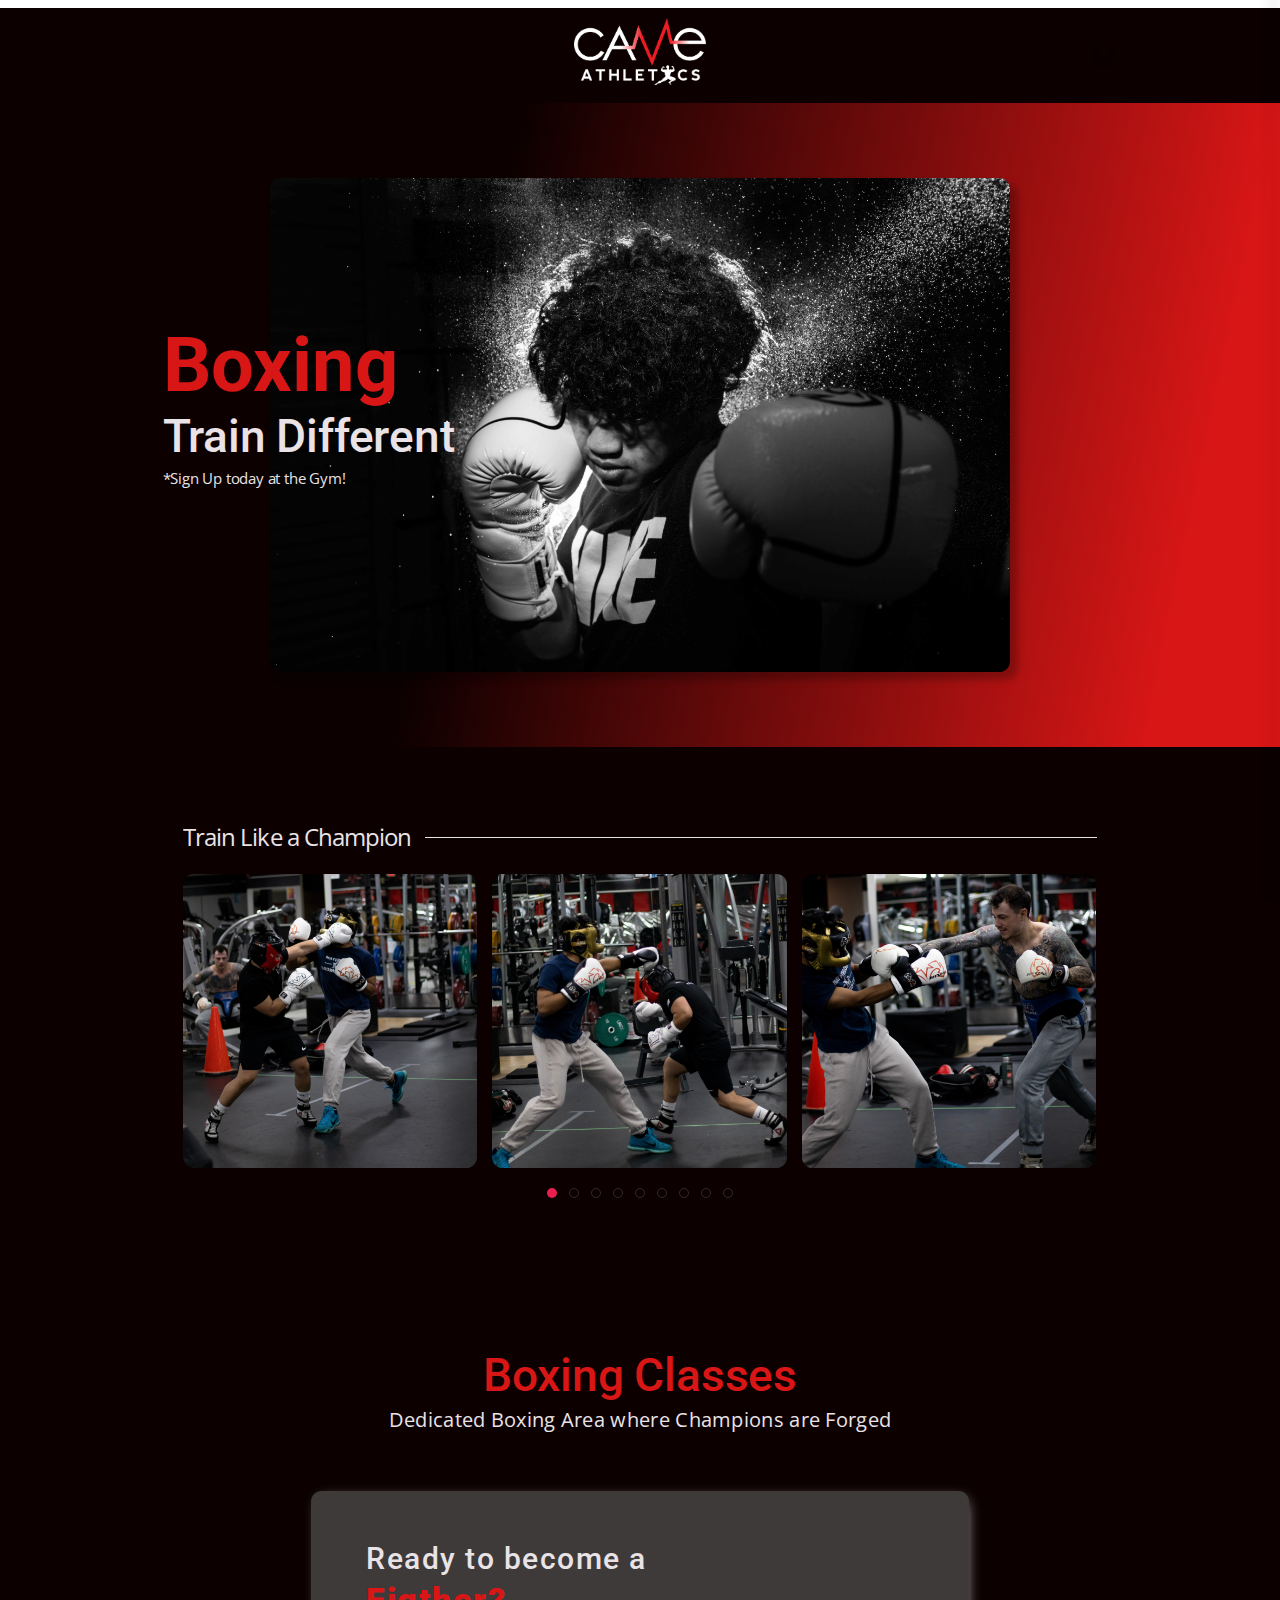
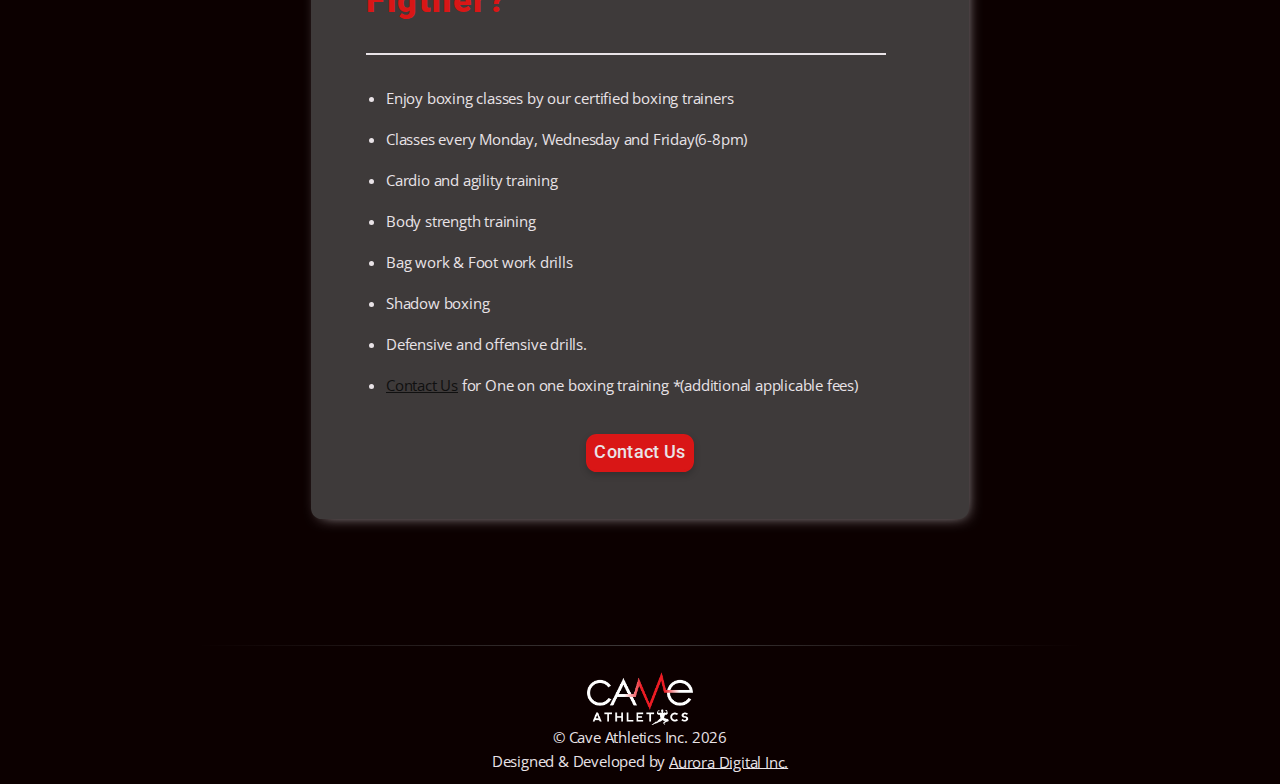
==== commit 12bdff83: "Copyright year automatically update script added" ====
--- a/boxing.html
+++ b/boxing.html
@@ -203,7 +203,8 @@
                 <img src="./assets/images/logo/white_logo.png" alt="Cave Athletics Logo White">
             </div>
             <p class="text-sub-heading">
-                © Cave Athletics Inc. 2022
+                © Cave Athletics Inc.
+                <script>document.write(new Date().getFullYear())</script>
             </p>
             <p class="text-sub-heading">
                 Designed & Developed by
--- a/navbar.css
+++ b/navbar.css
@@ -86,7 +86,10 @@
         margin-right: auto;
     }
     .navbar-container .side-nav-open-btn-container {
-        display: block;
+        /* display: block; */
+        display: flex;
+        flex-direction: row;
+        align-items: center;
     }
     .navbar-container .btn-container {
         display: none;
